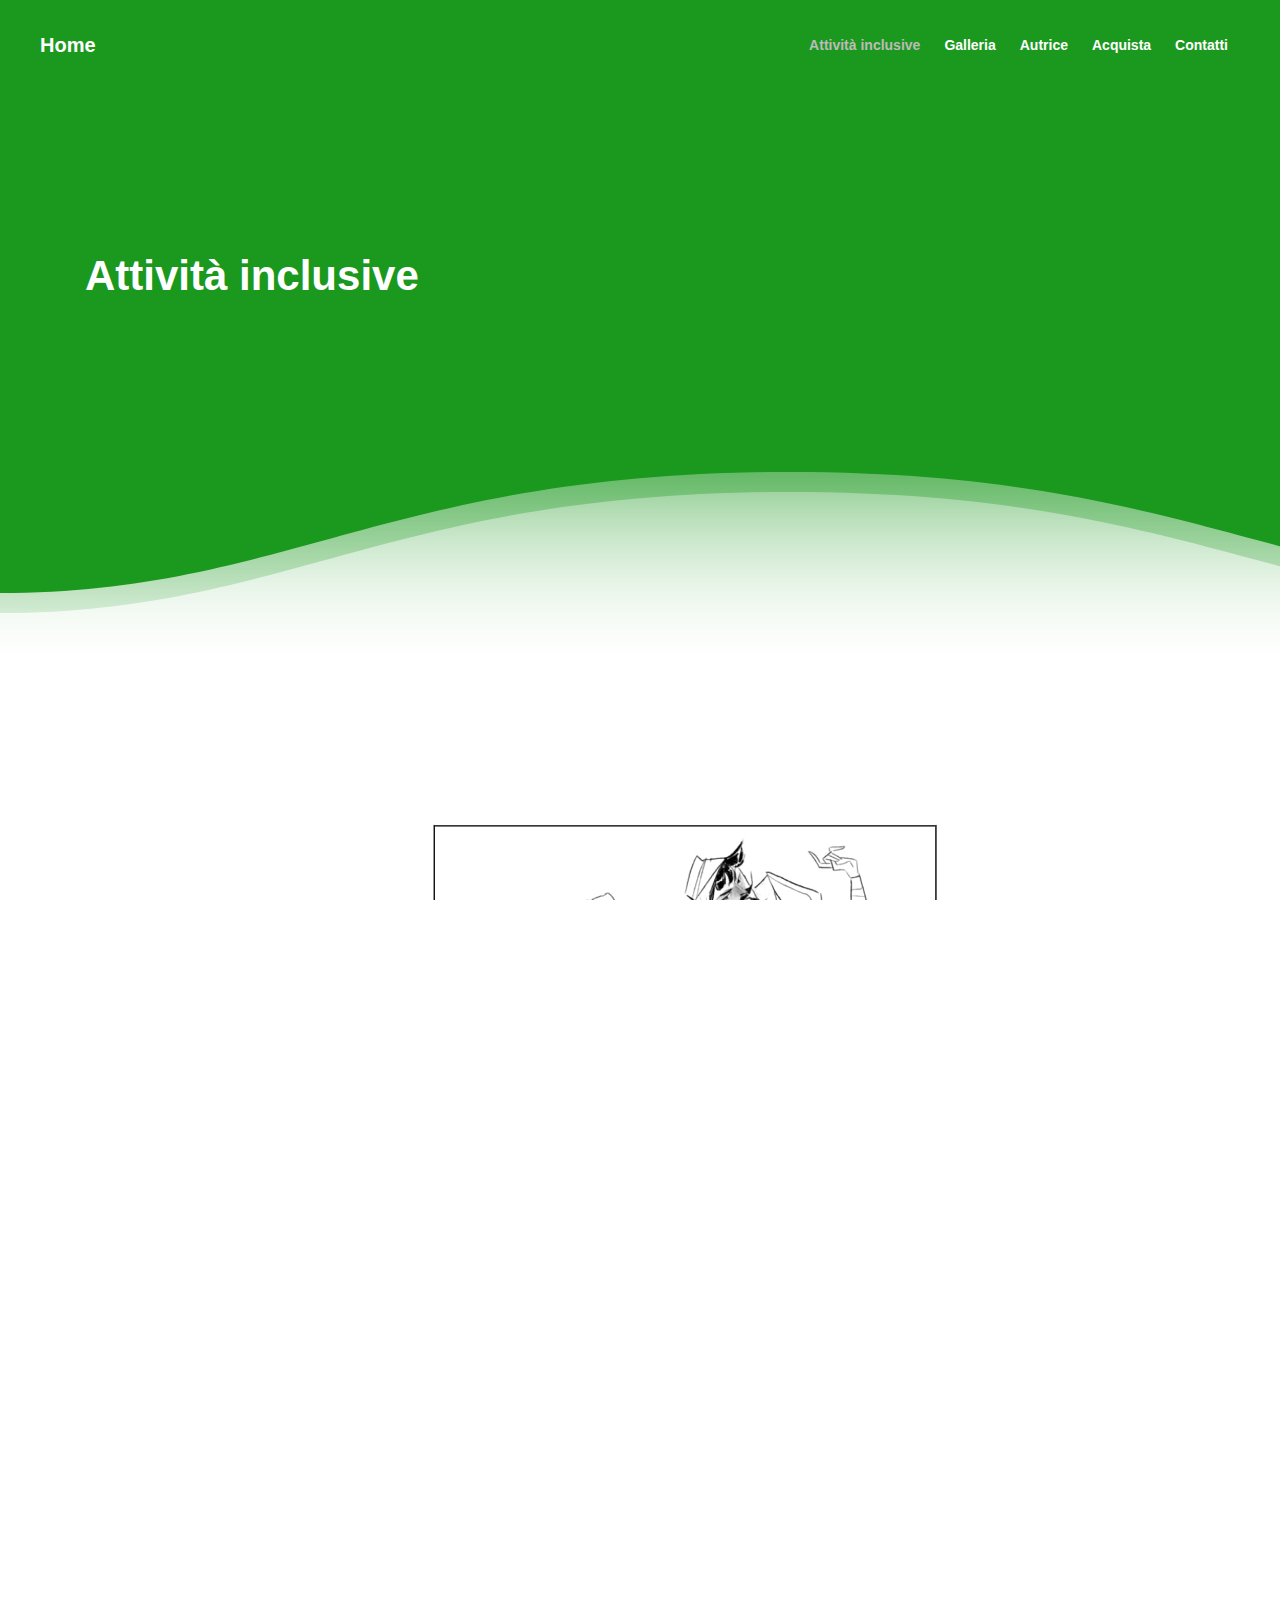
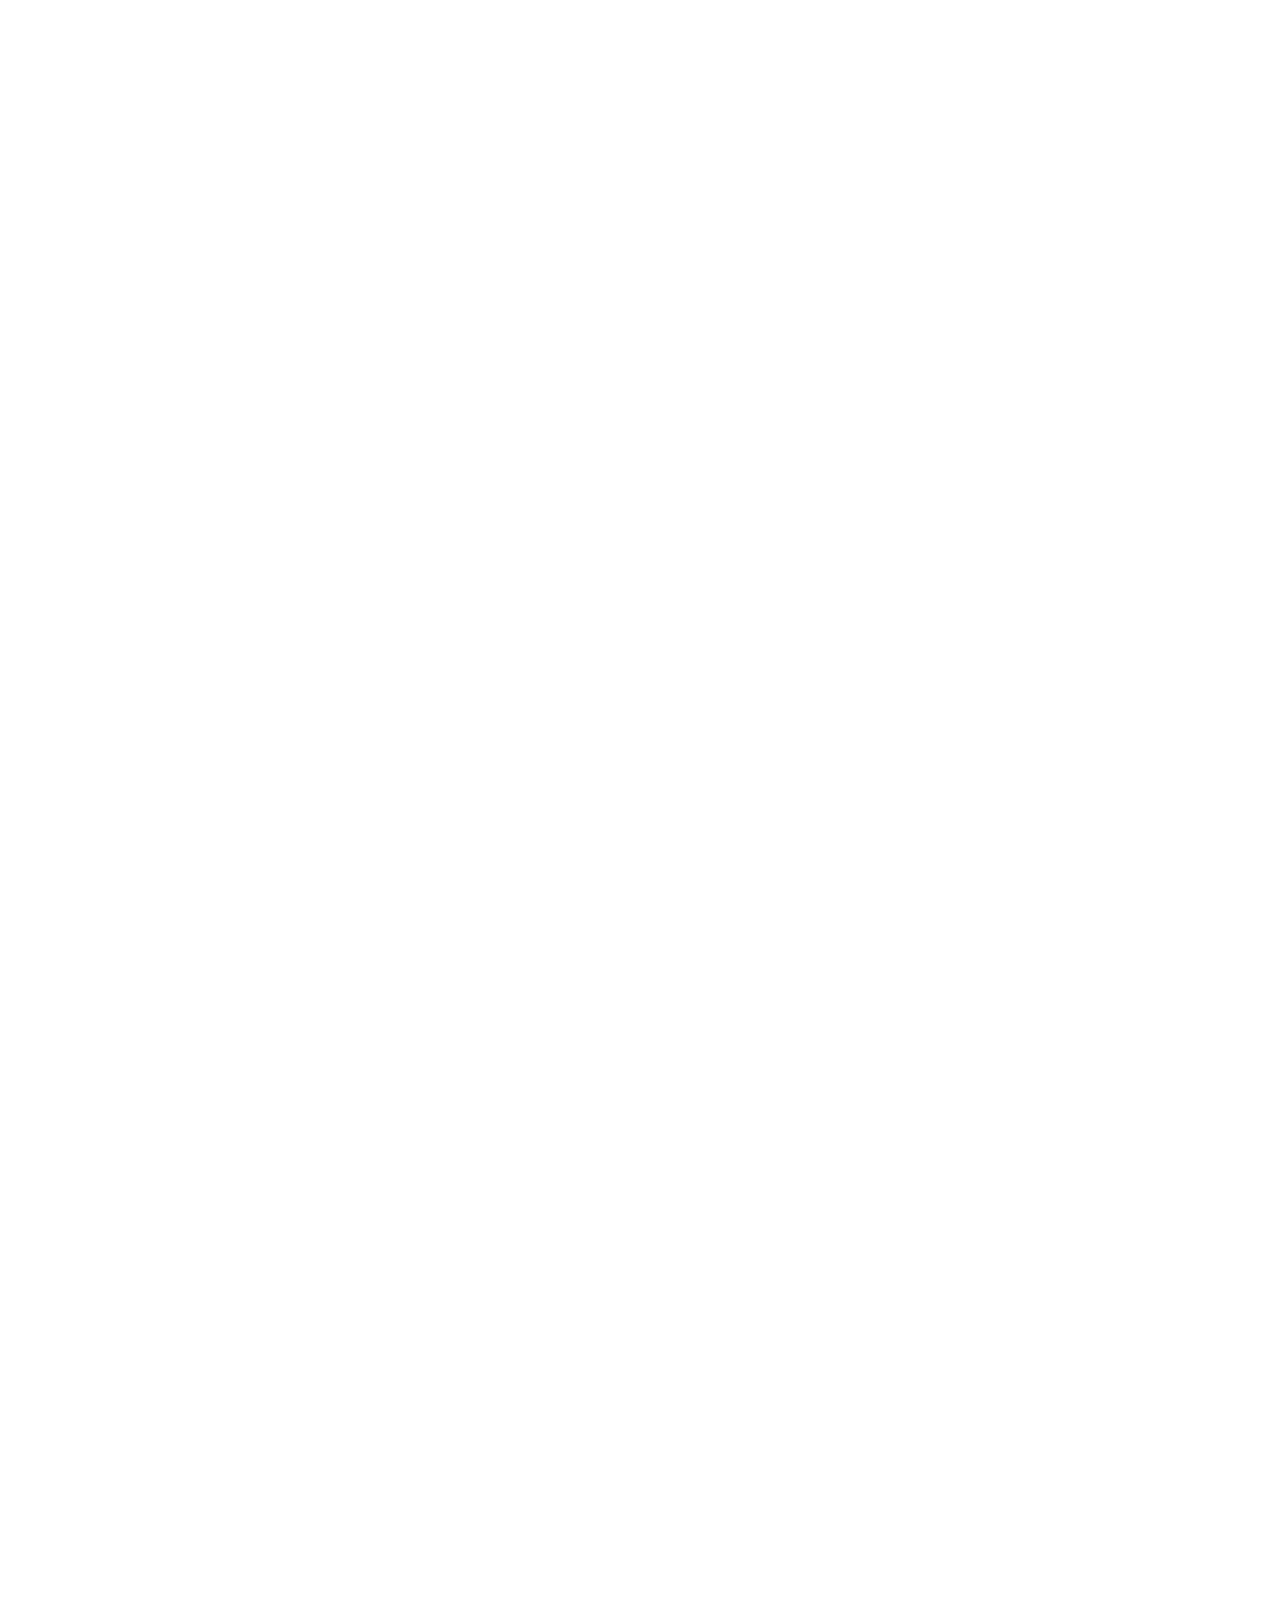
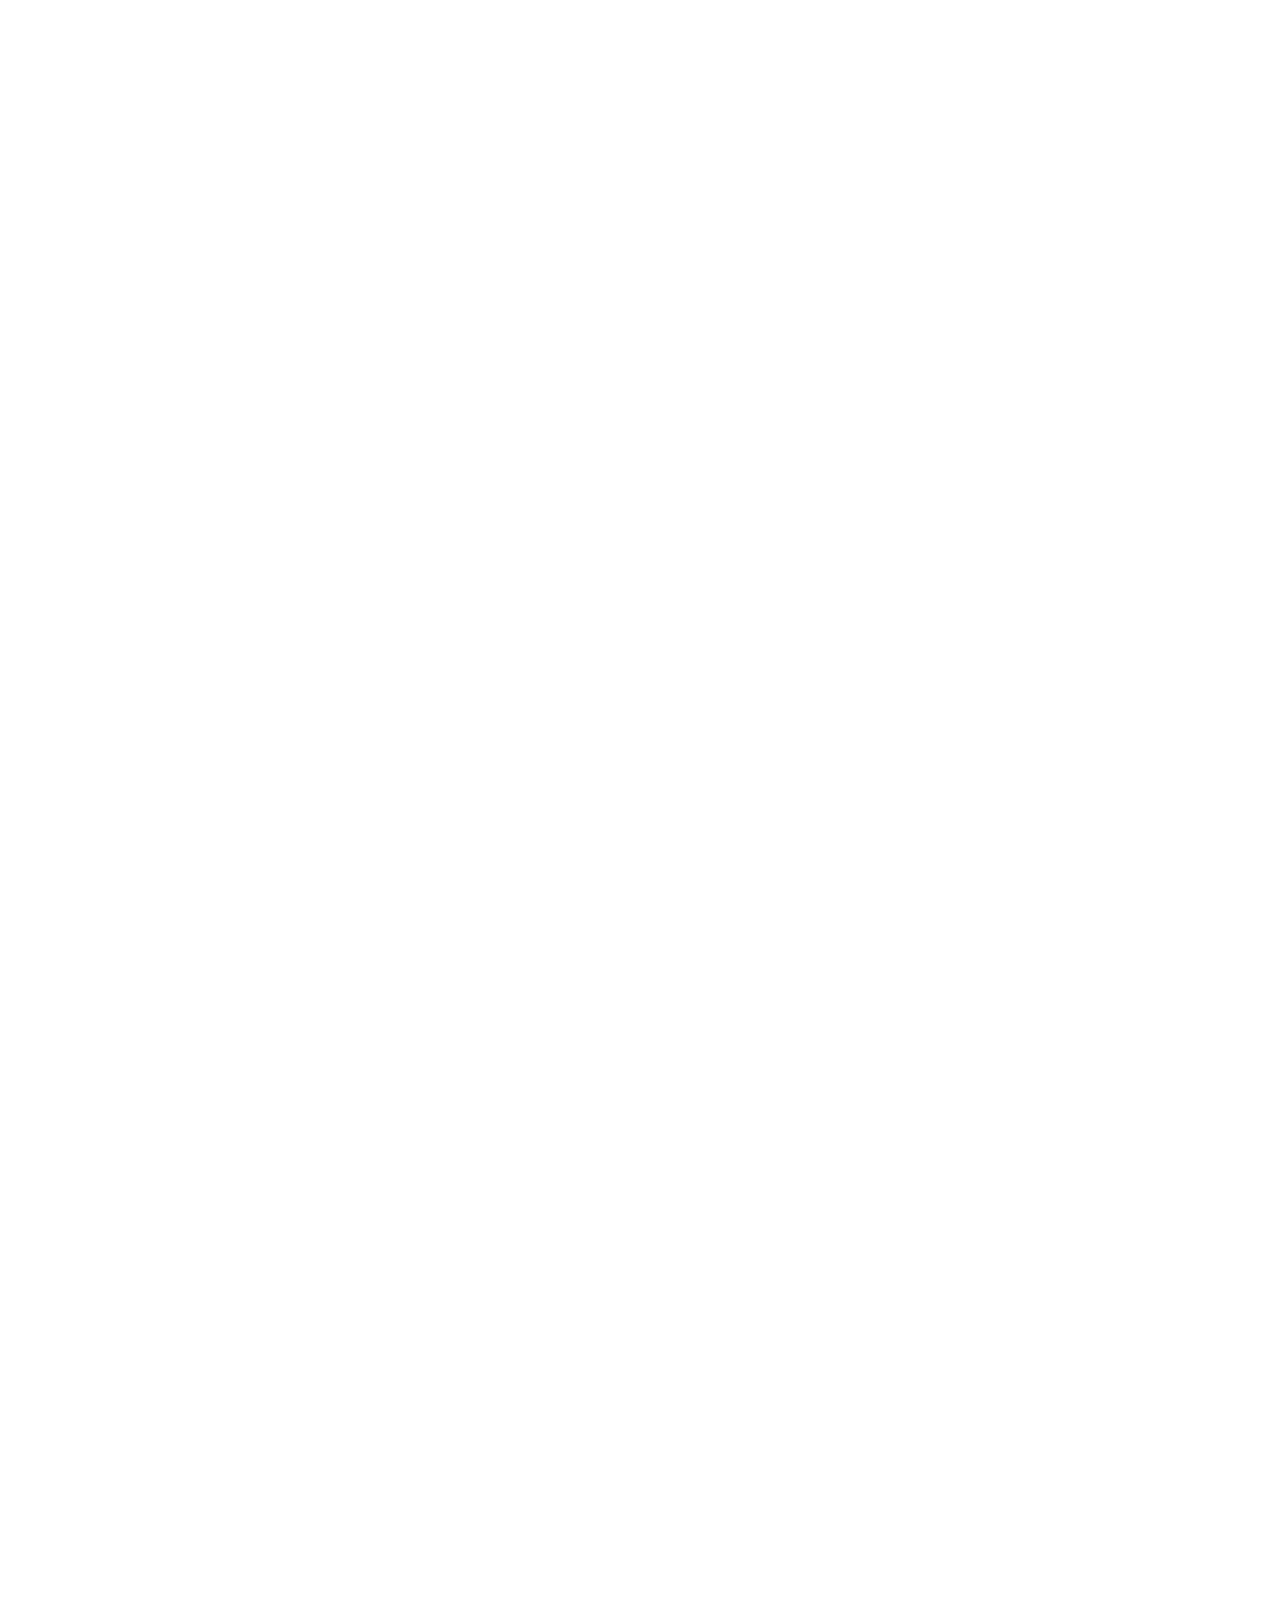
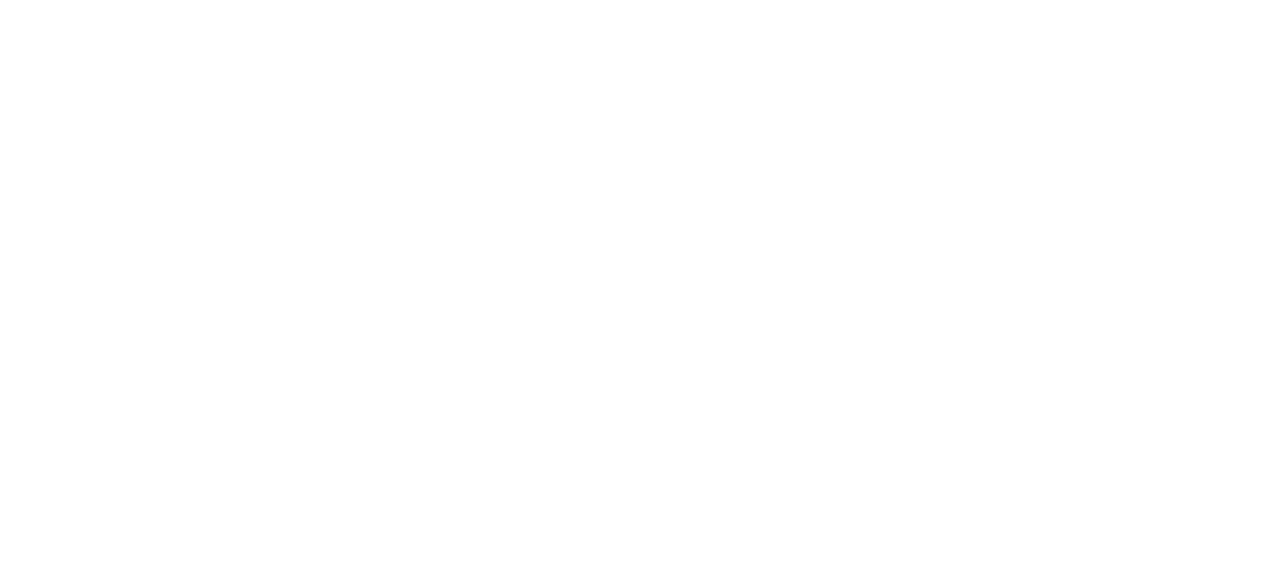
==== attività.html @ a01afced "Add files via upload" ====
<!DOCTYPE html>
<html lang="it-IT">
<head>
    <meta charset="utf-8">
    <meta name="viewport" content="width=device-width, initial-scale=1, shrink-to-fit=no">

    <!-- tag meta Facebook -->
    <meta property="og:url" content="https://fabrizio-cantalupo.github.io/aiminimitermini/index.html/">
    <meta property="og:type" content="website">
    <meta property="og:title" content="Ai minimi termini | Attività inclusive">
    <meta property="og:description" content="">
    <meta property="og:image" content="https://fabrizio-cantalupo.github.io/aiminimitermini/img/anteprima.png">

    <!-- tag meta Twitter -->
    <meta name="twitter:card" content="summary_large_image">
    <meta property="twitter:url" content="https://fabrizio-cantalupo.github.io/aiminimitermini/index.html/">
    <meta name="twitter:title" content="Ai minimi termini | Attività inclusive">
    <meta name="twitter:description" content="">
    <meta name="twitter:image" content="https://fabrizio-cantalupo.github.io/aiminimitermini/img/anteprima.png">

    <!-- tag SEO -->
    <meta name="description" content="Ai minimi termini">
    <meta name="author" content="Valetina Milazzo">

    <!-- titolo -->
    <title>Ai minimi termini | Attività inclusive</title>
    
    <!-- stili -->
    <link rel="stylesheet" href="//brick.freetls.fastly.net/Open+Sans:400,600,700/Clear+Sans:500">
    <link href="https://cdn.jsdelivr.net/npm/bootstrap@5.1.3/dist/css/bootstrap.min.css" rel="stylesheet" integrity="sha384-1BmE4kWBq78iYhFldvKuhfTAU6auU8tT94WrHftjDbrCEXSU1oBoqyl2QvZ6jIW3" crossorigin="anonymous">
    <link href="css/bootstrap.css" rel="stylesheet">
    <!-- <link href="css/fontawesome-all.css" rel="stylesheet"> -->
    <!-- <link href="css/swiper.css" rel="stylesheet"> -->
	<!-- <link href="css/magnific-popup.css" rel="stylesheet"> -->
	<link href="css/styles.css" rel="stylesheet">
	
	<!-- favicon  -->
    <link rel="icon" href="img/favicon.png">

</head>
<body data-spy="scroll" data-target=".fixed-top">
    <!-- inizio navigazione -->
    <nav class="navbar navbar-expand-lg fixed-top navbar-dark" style="background-color: #1b981e">
        <div class="container">

            <!-- link home -->
            <a class="navbar-brand no-line" href="index.html">Home</a> 

            <button class="navbar-toggler p-0 border-0" type="button" data-toggle="offcanvas">
                <span class="navbar-toggler-icon"></span>
            </button>

            <div class="navbar-collapse offcanvas-collapse" id="navbarsExampleDefault" style="background-color: #1b981e;">
                <ul class="navbar-nav ml-auto">
                    <li class="nav-item">
                        <a class="nav-link page-scroll" href="attività.html" style="color: #BEBBBB">Attività inclusive</a>
                    </li>

                    <li class="nav-item">
                        <a class="nav-link page-scroll nav-active" href="galleria.html">Galleria</a>
                    </li>

                    <li class="nav-item">
                        <a class="nav-link page-scroll" href="index.html#autrice">Autrice</a>
                    </li>

                    <li class="nav-item">
                        <a class="nav-link page-scroll" href="https://www.amazon.it/Promessi-Sposi-minimi-termini-attività/dp/B09HNN3JGZ">Acquista</a>
                    </li>

                    <li class="nav-item">
                        <a class="nav-link page-scroll" href="index.html#contatti">Contatti</a>
                    </li>
                </ul>
            </div> <!-- fine riduzione navbar -->
        </div> <!-- fine container -->
    </nav> <!-- fine navbar -->
    <!-- fine navigazione -->


    <!-- inizio header -->
    <div class="header"  style="background-color: #1b981e">
        <div class="ocean">
            <div class="wave" style="background-color: #1b981e;"></div>
            <div class="wave"></div>
        </div>
        <div class="container">
            <div class="row">
                <div class="col-lg-6">
                    <div class="text-container">
                        <h1 class="h1-large">Attività inclusive</h1>
                    </div> <!-- fine container testo -->
                </div> <!-- fine colonna -->
            </div> <!-- fine riga -->
        </div> <!-- fine container -->
    </div>
    <!-- fine header -->

    <section class="container-indice">
        <img src="img/galleria/bravi.jpg" class="w-100 shadow-1-strong rounded" alt="Bravi" loading="lazy">
            
        <img src="img/galleria/lucia.jpg" class="w-100 shadow-1-strong rounded" alt="Lucia" loading="lazy">
    </section>

    <div class="container">
        <p style="text-align: center">Le immagini possono essere colorate, ritagliate e utilizzate per creare un cartellone. <br> Alunni più abili possono preparare dei testi da affiancare alle immagini, in cui descrivono le caratteristiche del personaggio, evidenziando parole-chiave:"pauroso", "impulsivo...", a vantaggio dei loro compagni più fragili.</p>
    </div>

    <!-- inizio attività -->
    <!-- pagina 37 -->
    <div style="display: flex;justify-content: center;margin-top: 5em">
        <h3 style="color: #1b981e">Esercizio a pagina 27</h3>
    </div>

    <section class="center">
        <img src="img/galleria/cartina lombardia.png" class="center" alt="pagina 27">
    </section>


    <div class="container">
        <p style="text-align: center">Lo svolgimento dell'esercizio può essere preceduto da un tour virtuale su Google Maps ai seguenti link:</p>
    </div>
    
    <section class="center">
        <ul>
            <li> <a href="https://www.google.com/maps/dir/Lecco,+23900+LC/Milano,+MI/@45.712809,8.9883766,10z/data=!4m14!4m13!1m5!1m1!1s0x478402d32a793355:0x8f7caba70bc80602!2m2!1d9.3976704!2d45.8565698!1m5!1m1!1s0x4786c1493f1275e7:0x3cffcd13c6740e8d!2m2!1d9.189982!2d45.4642035!3e2!5m1!1e4">da Lecco, 23900 LC a Milano, MI</a> </li>
            <li> <a href="https://www.google.com/maps/dir/Lecco,+23900+LC/Monza,+MB/@45.7201751,9.1812205,11z/data=!3m1!4b1!4m14!4m13!1m5!1m1!1s0x478402d32a793355:0x8f7caba70bc80602!2m2!1d9.3976704!2d45.8565698!1m5!1m1!1s0x4786b9a136505b87:0x11cc7d58ca00449d!2m2!1d9.2744485!2d45.5845001!3e2!5m1!1e4">da Lecco, 23900 LC a Monza, MB</a> </li>
        </ul>
    </section>

    <!-- pagina 42 -->
    <div style="display: flex;justify-content: center;margin-top: 5em">
        <h3 style="color: #1b981e">Esercizio a pagina 42</h3>
    </div>
    <section class="center">
        <img src="img/galleria/parole.png" class="center" alt="pagina 42"> 
    </section>

    <div class="container">
        <p style="text-align: center;">Alla classe può essere chiesto di riutilizzare le parole per scrivere un paragrafo in un contesto diverso.</p>
    </div>

    <!-- pagina 47 -->
    <div style="display: flex;justify-content: center;margin-top: 5em">
        <h3 style="color: #1b981e">Esercizio a pagina 47</h3>
    </div>
    
    <section class="center">
        <img src="img/galleria/sequenze.png" class="center" alt="pagina 47">
    </section>
    
    <h5 class="center">L'esercizio può essere proposto alla classe in diverse fasi:</h5>
    <section class="center">
        <ol>
            <li>Prima della lettura del capitolo, allo scopo di attivare le abilità predittive. <br> Chiedere agli alunni di provare a ricostruire le sequenze prima di conoscere il contenuto.</li>
            <li>Dopo la lettura, gli alunni verificano e discutono tra loro e/o con l'insegnante sull'ordine delle sequenze.</li>
            <li>Agli alunni viene chiesto di scrivere un paragrafo per ciascuna sequenza.</li>
            <li>Dopo la correzione, l'insegnante può anche far leggere ad alta voce la storia raccontata dai compagni all'alunno più fragile.</li>
        </ol>
    </section>

    <!-- pagina 54 -->
    <div style="display: flex;justify-content: center;margin-top: 5em">
        <h3 style="color: #1b981e">Esercizio a pagina 54</h3>
    </div>
    
    <div class="container">
        <p style="text-align: center">Agli alunni può essere assegnato il compito di scrivere una lettera ad uno dei personaggi del romanzo.</p>
    </div>

    <section class="center">
        <img src="img/galleria/lettera.png" alt="pagina 54" class="center"> 
    </section> 

    <!-- fine attività -->

    <!-- inizio copyright -->
    <div class="copyright bg-gray">
        <div class="container">
            <div class="row">
                <div class="col-lg-12">
                    <p class="p-small">Copyright © Valetina Milazzo</p>
                </div>
            </div>

            <div class="row">
                <div class="col-lg-12">
                    <p class="p-small">Sito a cura di: <a href="https://github.com/fabrizio-cantalupo">Fabrizio Cantalupo</a></p>
                </div>
            </div>
        </div>
    </div>
    <!-- fine copyright --> 
        
    <!-- inizio script -->
    <!-- jQuery per i plugin JavaScript di Bootstrap -->
    <!-- <script src="https://cdn.jsdelivr.net/npm/bootstrap@5.1.3/dist/js/bootstrap.bundle.min.js" integrity="sha384-ka7Sk0Gln4gmtz2MlQnikT1wXgYsOg+OMhuP+IlRH9sENBO0LRn5q+8nbTov4+1p" crossorigin="anonymous"></script> -->
    <script src="js/jquery.min.js"></script>

    <!-- Bootstrap -->
    <!-- <script src="js/bootstrap.min.js"></script> -->
    
    <!-- jQuery Easing for smooth scrolling between anchors -->
    <!-- <script src="js/jquery.easing.min.js"></script> -->
    
    <!-- Swiper for image and text sliders -->
    <!-- <script src="js/swiper.min.js"></script> -->

    <!-- script personalizzato -->
    <script src="js/scripts.js"></script>
</body>
</html>
---- css/styles.css ----
/* Description: Master CSS file */

/*****************************************
Table Of Contents:

- General Styles
- Navigation
- Header
- Statement
- Details 1
- Details Lightbox
- Details 2
- Features
- About
- Statistics
- Invitation
- Contact
- Footer
- Copyright
- Back To Top Button 
- Extra Pages
- Media Queries
******************************************/

/*****************************************
Colors:
- Backgrounds, headings text - navy blue #1b1e7b
- Backgrounds - light gray 
- Buttons, icons - blue  #1be11e
- Body text - dark gray #6b747b
******************************************/


/**************************/
/*     General Styles     */
/**************************/
body,
html {
    width: 100%;
	height: 100%;
	max-width: 100%;
	overflow-x: hidden;
}

body, p {
	color: #6b747b; 
	font: 400 1rem/1.625rem "Open Sans", sans-serif;
}

h1 {
	color: #333333;
	font: 600 2.5rem/3.25rem "Clear Sans", sans-serif;
}

h2 {
	color: #1b1e7b;
	font: 600 2.125rem/2.75rem "Clear Sans", sans-serif;
}

h3 {
	color: #1b1e7b;
	font: 600 1.75rem/2.375rem "Clear Sans", sans-serif;
}

h4 {
	color: #1b1e7b;
	font: 600 1.5rem/2.125rem "Clear Sans", sans-serif;
}

h5 {
	color: #333333;
	font: 600 1.25rem/1.75rem "Clear Sans", sans-serif;
}

h6 {
	color: #333333;
	font: 600 1rem/1.5rem "Clear Sans", sans-serif;
}

.p-large {
	font-size: 1.125rem;
	line-height: 1.75rem;
}

.p-small {
	font-size: 0.875rem;
	line-height: 1.5rem;
}

.testimonial-text {
	font-style: italic;
}

.testimonial-author {
	font: 500 1rem/1.5rem "Clear Sans", sans-serif;
}

.li-space-lg li {
	margin-bottom: 0.5rem;
}

a {
	color: #6b747b;
	text-decoration: underline;
}

a:hover {
	color: #6b747b;
	text-decoration: underline;
}

.no-line {
	text-decoration: none;
}

.no-line:hover {
	text-decoration: none;
}

.blue {
	color:  #026cfe;
}

.bg-gray {
	background-color: #F2FDF3;
}

.frame-decoration {
	width: 100%;
	height: 44px;
}

.heading-decoration {
	display: block;
	width: 5.75rem;
	height: 0.75rem;
	margin-right: auto;
	margin-left: auto;
}

.btn-solid-reg {
	display: inline-block;
	padding: 1.375rem 2.25rem 1.375rem 2.25rem;
	border: 1px solid  #1be11e;
	border-radius: 32px;
	background-color:  #1be11e;
	color: #ffffff;
	font-weight: 600;
	font-size: 0.875rem;
	line-height: 0;
	text-decoration: none;
	transition: all 0.2s;
}

.btn-solid-reg:hover {
	border: 1px solid  #1be11e;
	background-color: transparent;
	color:  #1be11e;
	text-decoration: none;
}

.btn-solid-lg {
	display: inline-block;
	padding: 1.5rem 2.5rem 1.5rem 2.5rem;
	border: 1px solid  #1be11e;
	border-radius: 32px;
	background-color:  #1be11e;
	color: #ffffff;
	font-weight: 600;
	font-size: 0.875rem;
	line-height: 0;
	text-decoration: none;
	transition: all 0.2s;
}

.btn-solid-lg:hover {
	border: 1px solid  #1be11e;
	background-color: transparent;
	color:  #1be11e;
	text-decoration: none;
}

.btn-outline-reg {
	display: inline-block;
	padding: 1.375rem 2.25rem 1.375rem 2.25rem;
	border: 1px solid #ed832b;
	border-radius: 32px;
	background-color: transparent;
	color: #ed832b;
	font-weight: 600;
	font-size: 0.875rem;
	line-height: 0;
	text-decoration: none;
	transition: all 0.2s;
}

.btn-outline-reg:hover {
	border: 1px solid #ed832b;
	background-color: #ed832b;
	color: #ffffff;
	text-decoration: none;
}

.btn-outline-lg {
	display: inline-block;
	padding: 1.5rem 2.5rem 1.5rem 2.5rem;
	border: 1px solid #ed832b;
	border-radius: 32px;
	background-color: transparent;
	color: #ed832b;
	font-weight: 600;
	font-size: 0.875rem;
	line-height: 0;
	text-decoration: none;
	transition: all 0.2s;
}

.btn-outline-lg:hover {
	border: 1px solid #ed832b;
	background-color: #ed832b;
	color: #ffffff;
	text-decoration: none;
}

.btn-outline-sm {
	display: inline-block;
	padding: 1rem 1.5rem 1rem 1.5rem;
	border: 1px solid #ed832b;
	border-radius: 32px;
	background-color: transparent;
	color: #ed832b;
	font-weight: 600;
	font-size: 0.875rem;
	line-height: 0;
	text-decoration: none;
	transition: all 0.2s;
}

.btn-outline-sm:hover {
	border: 1px solid #ed832b;
	background-color: #ed832b;
	color: #ffffff;
	text-decoration: none;
}

.form-group {
	position: relative;
	margin-bottom: 1.25rem;
}

.form-group.has-error.has-danger {
	margin-bottom: 0.625rem;
}

.form-group.has-error.has-danger .help-block.with-errors ul {
	margin-top: 0.375rem;
}

.label-control {
	position: absolute;
	top: 0.875rem;
	left: 1.375rem;
	color: #7d838a;
	opacity: 1;
	font-size: 0.875rem;
	line-height: 1.375rem;
	cursor: text;
	transition: all 0.2s ease;
}

.form-control-input:focus + .label-control,
.form-control-input.notEmpty + .label-control,
.form-control-textarea:focus + .label-control,
.form-control-textarea.notEmpty + .label-control {
	top: 0.125rem;
	color: #6b747b;
	opacity: 1;
	font-size: 0.75rem;
	font-weight: 700;
}

.form-control-input,
.form-control-select {
	display: block; /* needed for proper display of the label in Firefox, IE, Edge */
	width: 100%;
	padding-top: 1.125rem;
	padding-bottom: 0.125rem;
	padding-left: 1.3125rem;
	border: 1px solid #cbcbd1;
	border-radius: 4px;
	background-color: #ffffff;
	color: #6b747b;
	font-size: 0.875rem;
	line-height: 1.875rem;
	transition: all 0.2s;
	-webkit-appearance: none; /* removes inner shadow on form inputs on ios safari */
}

.form-control-select {
	padding-top: 0.5rem;
	padding-bottom: 0.5rem;
	height: 3.25rem;
	color: #7d838a;
}

select {
    /* you should keep these first rules in place to maintain cross-browser behavior */
    -webkit-appearance: none;
	-moz-appearance: none;
	-ms-appearance: none;
    -o-appearance: none;
    appearance: none;
    background-image: url('../img/down-arrow.png');
    background-position: 96% 50%;
    background-repeat: no-repeat;
    outline: none;
}

.form-control-textarea {
	display: block; /* used to eliminate a bottom gap difference between Chrome and IE/FF */
	width: 100%;
	height: 14rem; /* used instead of html rows to normalize height between Chrome and IE/FF */
	padding-top: 1.5rem;
	padding-left: 1.3125rem;
	border: 1px solid #cbcbd1;
	border-radius: 4px;
	background-color: #ffffff;
	color: #6b747b;
	font-size: 0.875rem;
	line-height: 1.5rem;
	transition: all 0.2s;
}

.form-control-input:focus,
.form-control-select:focus,
.form-control-textarea:focus {
	border: 1px solid #a1a1a1;
	outline: none; /* Removes blue border on focus */
}

.form-control-input:hover,
.form-control-select:hover,
.form-control-textarea:hover {
	border: 1px solid #a1a1a1;
}

.checkbox {
	font-size: 0.75rem;
	line-height: 1.25rem;
}

input[type='checkbox'] {
	vertical-align: -10%;
	margin-right: 0.5rem;
}

.form-control-submit-button {
	display: inline-block;
	width: 100%;
	height: 3.25rem;
	border: 1px solid  #1be11e;
	border-radius: 2rem;
	background-color:  #1be11e;
	color: #ffffff;
	font-weight: 600;
	font-size: 0.875rem;
	line-height: 0;
	cursor: pointer;
	transition: all 0.2s;
}

.form-control-submit-button:hover {
	border: 1px solid #1be11e;
	background-color: transparent;
}

/* Fade-move Animation For Details Lightbox - Magnific Popup */
/* at start */
.my-mfp-slide-bottom .zoom-anim-dialog {
	opacity: 0;
	transition: all 0.2s ease-out;
	-webkit-transform: translateY(-1.25rem) perspective(37.5rem) rotateX(10deg);
	-ms-transform: translateY(-1.25rem) perspective(37.5rem) rotateX(10deg);
	transform: translateY(-1.25rem) perspective(37.5rem) rotateX(10deg);
}

/* animate in */
.my-mfp-slide-bottom.mfp-ready .zoom-anim-dialog {
	opacity: 1;
	-webkit-transform: translateY(0) perspective(37.5rem) rotateX(0); 
	-ms-transform: translateY(0) perspective(37.5rem) rotateX(0); 
	transform: translateY(0) perspective(37.5rem) rotateX(0); 
}

/* animate out */
.my-mfp-slide-bottom.mfp-removing .zoom-anim-dialog {
	opacity: 0;
	-webkit-transform: translateY(-0.625rem) perspective(37.5rem) rotateX(10deg); 
	-ms-transform: translateY(-0.625rem) perspective(37.5rem) rotateX(10deg); 
	transform: translateY(-0.625rem) perspective(37.5rem) rotateX(10deg); 
}

/* dark overlay, start state */
.my-mfp-slide-bottom.mfp-bg {
	opacity: 0;
	transition: opacity 0.2s ease-out;
}

/* animate in */
.my-mfp-slide-bottom.mfp-ready.mfp-bg {
	opacity: 0.8;
}
/* animate out */
.my-mfp-slide-bottom.mfp-removing.mfp-bg {
	opacity: 0;
}
/* end of fade-move animation for details lightbox - magnific popup */


/**********************/
/*     Navigation     */
/**********************/
.navbar {
	background-color: #1b1e7b;
	font-weight: 600;
	font-size: 0.875rem;
	line-height: 0.875rem;
	box-shadow: 0 1px 6px 0 rgba(0, 0, 0, 0.025);
}

.navbar .navbar-brand {
	padding-top: 0.25rem;
	padding-bottom: 0.25rem;
	transition: all 0.2s ease;
}

.navbar .logo-image img {
    width: 150px;
	height: 24px;
}

.navbar .logo-text {
	color: #ffffff;
	font-weight: 600;
	font-size: 2rem;
	line-height: 1rem;
	text-decoration: none;
}

.offcanvas-collapse {
	position: fixed;
	top: 3rem; /* adjusts the height between the top of the page and the offcanvas menu */
	bottom: 0;
	left: 100%;
	width: 100%;
	padding-right: 1rem;
	padding-left: 1rem;
	overflow-y: auto;
	visibility: hidden;
	background-color: #1b1e7b;
	transition: visibility .3s ease-in-out, -webkit-transform .3s ease-in-out;
	transition: transform .3s ease-in-out, visibility .3s ease-in-out;
	transition: transform .3s ease-in-out, visibility .3s ease-in-out, -webkit-transform .3s ease-in-out;
}

.offcanvas-collapse.open {
	visibility: visible;
	-webkit-transform: translateX(-100%);
	transform: translateX(-100%);
}

.navbar .navbar-nav {
	margin-top: 0.75rem;
	margin-bottom: 0.5rem;
}

.navbar .nav-item .nav-link {
	padding-top: 0.625rem;
	padding-bottom: 0.625rem;
	color: #fff;
	text-decoration: none;
	transition: all 0.2s ease;
}

.navbar .nav-item.dropdown.show .nav-link,
.navbar .nav-item .nav-link:hover,
.navbar .nav-item .nav-link.active .navbar-brand:hover {
	color: #BEBBBB;
}

.navbar .social-icons {
	display: block;
}

.navbar .fa-stack {
	width: 2em;
	margin-top: 0.25rem;
	margin-right: 0.25rem;
	font-size: 0.75rem;
}

.navbar .fa-stack-2x {
	color:  #1be11e;
	transition: all 0.2s ease;
}

.navbar .fa-stack-1x {
	color: #ffffff;
	transition: all 0.2s ease;
}

.navbar .fa-stack:hover .fa-stack-2x {
	color: #ffffff;
}

.navbar .fa-stack:hover .fa-stack-1x {
	color:  #1be11e;
}

.navbar .navbar-toggler {
	padding: 0;
	border: none;
	font-size: 1.25rem;
}


/*****************/
/*    Header     */
/*****************/
.header {
	position: relative;
	overflow: hidden;
	padding-top: 6rem;
	padding-bottom: 17rem;
	background: #1b1e7b;
}

.header .text-container {
	margin-bottom: 4rem;
	text-align: center;
}

.header .h1-large {
	margin-bottom: 1.375rem;
	color: #ffffff;
}

.header .p-large {
	margin-bottom: 2rem;
	color: #ffffff;
}

.header .ocean { 
	height: 2%;
	width: 100%;
	position: absolute;
	bottom: 0;
	left: 0;
	background: #ffffff;
}

.header .wave {
	background: url('../img/onda.svg') repeat-x; 
	position: absolute;
	top: -190px;
	width: 6400px;
	height: 198px;
	animation: wave 7s cubic-bezier( 0.36, 0.45, 0.63, 0.53) infinite;
	transform: translate3d(0, 0, 0);
}

.header .wave:nth-of-type(2) {
	top: -170px;
	animation: wave 7s cubic-bezier( 0.36, 0.45, 0.63, 0.53) -.125s infinite, swell 7s ease -1.25s infinite;
	opacity: 1;
}
  
/* Wave Animation */
@keyframes wave {
	0% {
		margin-left: 0;
	}
	100% {
		margin-left: -1600px;
	}
}

@keyframes swell {
	0%, 100% {
		transform: translate3d(0,-25px,0);
	}
	50% {
		transform: translate3d(0,5px,0);
	}
}
/* end of wave animation */


/*********************/
/*     Statement     */
/*********************/
.basic-1 {
	padding-bottom: 3.75rem;
}

.basic-1 .text-container {
	text-align: center;
}

.basic-1 .p-large {
	margin-bottom: 2.25rem;
}

.basic-1 img {
	width: 150px;
	margin-bottom: 0.75rem;
	border-radius: 50%;
}


/*********************/
/*     Details 1     */
/*********************/
.basic-2 {
	padding-top: 3.75rem;
	padding-bottom: 4.5rem;
}

.basic-2 .image-container {
	margin-bottom: 3.75rem;
}

.basic-2 h2 {
	margin-bottom: 1.25rem;
}

.basic-2 .list-unstyled {
	margin-bottom: 1.625rem;
}

.basic-2 .list-unstyled .fas {
	font-size: 0.375rem;
	line-height: 1.625rem;
}

.basic-2 .list-unstyled .media-body {
	margin-left: 0.5rem;
}


/****************************/
/*     Details Lightbox     */
/****************************/
.lightbox-basic {
	position: relative;
	max-width: 1150px;
	margin: 2.5rem auto;
	padding: 3rem 1rem;
	background-color: #ffffff;
	text-align: left;
}

.lightbox-basic .image-container {
	margin-bottom: 3rem;
	text-align: center;
}

.lightbox-basic .image-container img {
	border-radius: 8px;
}

.lightbox-basic h3 {
	margin-bottom: 0.5rem;
}

.lightbox-basic hr {
	width: 44px;
	margin-top: 0.125rem;
	margin-bottom: 1rem;
	margin-left: 0;
	border-top: 0.125rem solid  #1be11e;
}

.lightbox-basic h4 {
	margin-top: 1.75rem;
	margin-bottom: 0.625rem;
}

.lightbox-basic .list-unstyled {
	margin-bottom: 1.5rem;
}

.lightbox-basic .list-unstyled .fas {
	color:  #1be11e;
	font-size: 0.875rem;
	line-height: 1.75rem;
}

.lightbox-basic .list-unstyled .media-body {
	margin-left: 0.625rem;
}

.lightbox-basic .list-unstyled {
	margin-bottom: 1.5rem;
}

/* Action Button */
.lightbox-basic .btn-solid-reg.mfp-close {
	position: relative;
	width: auto;
	height: auto;
	color: #ffffff;
	opacity: 1;
	font-family: "Open Sans";
}

.lightbox-basic .btn-solid-reg.mfp-close:hover {
	color:  #1be11e;
}
/* end of action Button */

/* Back Button */
.lightbox-basic .btn-outline-reg.mfp-close.as-button {
	position: relative;
	display: inline-block;
	width: auto;
	height: auto;
	margin-left: 0.375rem;
	padding: 1.375rem 2.25rem 1.375rem 2.25rem;
	border: 1px solid #6b747b;
	background-color: transparent;
	color: #6b747b;
	opacity: 1;
	font-family: "Open Sans";
}

.lightbox-basic .btn-outline-reg.mfp-close.as-button:hover {
	background-color: #6b747b;
	color: #ffffff;
}
/* end of back button */

/* Close X Button */
.lightbox-basic button.mfp-close.x-button {
	position: absolute;
	top: -0.125rem;
	right: -0.125rem;
	width: 44px;
	height: 44px;
	color: #555555;
}
/* end of close x button */


/*********************/
/*     Details 2     */
/*********************/
.basic-3 {
	padding-top: 4.5rem;
	padding-bottom: 4.5rem;
}

.basic-3 h2 {
	margin-bottom: 1.25rem;
}

.basic-3 .text-container {
	margin-bottom: 4rem;
}

.basic-3 .list-unstyled {
	margin-bottom: 1.625rem;
}

.basic-3 .list-unstyled .fas {
	font-size: 0.375rem;
	line-height: 1.625rem;
}

.basic-3 .list-unstyled .media-body {
	margin-left: 0.5rem;
}


/********************/
/*     Features     */
/********************/
.basic-4 {
	padding-top: 4.5rem;
	padding-bottom: 2.5rem;
}

.basic-4 .fas {
	margin-bottom: 1.5rem;
	color:  #1be11e;
	font-size: 3.25rem;
}

.basic-4 .text-box {
	margin-bottom: 3rem;
	padding: 2.5rem 1rem 1.125rem 1rem;
	border-radius: 10px;
}


/*****************/
/*     About     */
/*****************/
.basic-5 {
	padding-top: 3rem;
	padding-bottom: 3rem;
}

.basic-5 .text-container {
	margin-bottom: 3rem;
}

.basic-5 h2 {
	margin-bottom: 1.25rem;
}

.basic-5 .image-container {
	margin-bottom: 3rem;
}


/**********************/
/*     Statistics     */
/**********************/
.counter {
	padding-top: 2rem;
	padding-bottom: 3.5rem;
	text-align: center;
}

.counter #counter {
	margin-bottom: 0.75rem;
}

.counter #counter .cell {
	display: inline-block;
	width: 124px;
	margin-right: 1.5rem;
	margin-bottom: 3.5rem;
	margin-left: 1.5rem;
	vertical-align: top;
}

.counter #counter .counter-value {
	color: #1b1e7b;
	font-weight: 700;
	font-size: 3.25rem;
	line-height: 3.75rem;
	vertical-align: middle;
}

.counter #counter .counter-info {
	margin-bottom: 0;
	font-size: 0.875rem;
	vertical-align: middle;
}


/**********************/
/*     Invitation     */
/**********************/
.basic-6 {
	text-align: center;
}

.basic-6 .text-container {
	padding: 4rem 1.25rem 4.5rem 1.25rem;
	border-radius: 10px;
}

.basic-6 h4 {
	margin-bottom: 1.625rem;
}


/*******************/
/*     Contact     */
/*******************/
.form-1 {
	overflow-x: hidden;
	padding-top: 7.75rem;
	padding-bottom: 7.25rem;
}

.form-1 .h2-heading,
.form-1 .p-heading {
	text-align: center;
}

.form-1 .h2-heading {
	margin-bottom: 0.75rem;
}

.form-1 .p-heading {
	margin-bottom: 3.5rem;
}

.form-1 .form-container {
	position: relative;
}

.form-1 .decoration {
	position: absolute;
	width: 400px;
	bottom: -60px;
	right: -200px;
}


/******************/
/*     Footer     */
/******************/
.footer {
	padding-top: 5.25rem;
	padding-bottom: 1rem;
	text-align: center;
}

.footer a {
	text-decoration: none;
}

.footer .fa-stack {
	width: 2em;
	margin-bottom: 1.25rem;
	margin-right: 0.375rem;
	font-size: 1.5rem;
}

.footer .fa-stack .fa-stack-1x {
    color: #1b1e7b;
	transition: all 0.2s ease;
}

.footer .fa-stack .fa-stack-2x {
	color: #ffffff;
	transition: all 0.2s ease;
}

.footer .fa-stack:hover .fa-stack-1x {
	color: #ffffff;
}

.footer .fa-stack:hover .fa-stack-2x {
    color: #1b1e7b;
}


/*********************/
/*     Copyright     */
/*********************/
.copyright {
	padding-top: 1rem;
	padding-bottom: 1rem;
	text-align: center;
}

.copyright .p-small {
	color: #92989c;
	text-align: center;
}

.copyright a {
	color: #92989c;
}


/******************************/
/*     Back To Top Button     */
/******************************/
a.back-to-top {
	position: fixed;
	z-index: 999;
	right: 12px;
	bottom: 12px;
	display: none;
	width: 42px;
	height: 42px;
	border-radius: 30px;
	background: #1b1e7b url("../img/up-arrow.png") no-repeat center 47%;
	background-size: 18px 18px;
	text-indent: -9999px;
}

a:hover.back-to-top {
	background-color:  #1be11e; 
}


/*************************/
/*     Media Queries     */
/*************************/	
/* Min-width 768px */
@media (min-width: 768px) {

	/* General Styles */
	.frame-decoration {
		height: 64px;
	}
	/* end of general Styles */


	/* Header */
	.header {
		padding-top: 8rem;
	}
	/* end of header */


	/* Features */
	.basic-4 .text-box {
		padding-right: 2rem;
		padding-left: 2rem;
	}
	/* end of features */


	/* Invitation */
	.basic-6 h4 {
		width: 35rem;
		margin-right: auto;
		margin-left: auto;
	}
	/* end of invitation */
}
/* end of min-width 768px */


/* Min-width 992px */
@media (min-width: 992px) {
	
	/* General Styles */
	.h1-large {
		font-size: 2.625rem;
		line-height: 3.25rem;
	}

	.h2-heading {
		width: 35.25rem;
		margin-right: auto;
		margin-left: auto;
	}

	.p-heading {
		width: 42.5rem;
		margin-right: auto;
		margin-left: auto;
	}

	.frame-decoration {
		height: 96px;
	}
	/* end of general styles */


	/* Navigation */
	.navbar {
		padding-top: 1.75rem;
		background-color: transparent;
		box-shadow: none;
		transition: all 0.2s;
	}

	.navbar.top-nav-collapse {
		padding-top: 0.625rem;
		padding-bottom: 0.625rem;
		background-color: #1b1e7b;
		box-shadow: 0 3px 6px 0 rgba(0, 0, 0, 0.025);
	}

	.offcanvas-collapse {
		position: static;
		top: auto;
		bottom: auto;
		left: auto;
		width: auto;
		padding-right: 0;
		padding-left: 0;
		background-color: transparent;
		overflow-y: visible;
		visibility: visible;
	}

	.offcanvas-collapse.open {
		-webkit-transform: none;
		transform: none;
	}

	.navbar .navbar-nav {
		margin-top: 0;
		margin-bottom: 0;
	}
	
	.navbar .nav-item .nav-link {
		padding-right: 0.75rem;
		padding-left: 0.75rem;
	}

	.navbar .social-icons {
		margin-left: 0.5rem;
	}
	
	.navbar .fa-stack {
		margin-top: 0;
		margin-right: 0;
		margin-left: 0.25rem;
	}

	/* end of navigation */
	

	/* Header */
	.header {
		padding-top: 10rem;
		padding-bottom: 19rem;
	}

	.header .text-container {
		margin-bottom: 0;
		text-align: left;
	}
	/* end of header */


	/* Statement */
	.basic-1 .text-container {
		width: 760px;
		margin-right: auto;
		margin-left: auto;
	}
	/* end of statement */


	/* Details 1 */
	.basic-2 .image-container {
		margin-bottom: 0;
	}
	/* end of details 1 */


	/* Details Lightbox */
	.lightbox-basic {
		padding: 3rem 3rem;
	}

	.lightbox-basic .image-container {
		margin-bottom: 0;
		text-align: left;
	}
	/* end of details lightbox */


	/* Details 2 */
	.basic-3 .text-container {
		margin-bottom: 0;
	}
	/* end of details 2 */


	/* About */
	.basic-5 .text-container {
		margin-bottom: 0;
	}
	
	.basic-5 .image-container {
		margin-bottom: 0;
	}
	/* end of about */


	/* Statistics */
	.counter {
		padding-top: 5rem;
	}
	/* end of statistics */


	/* Invitation */
	.basic-6 .text-container {
		padding-top: 6rem;
		padding-bottom: 6rem;
	}

	.basic-6 h4 {
		width: 600px;
	}
	/* end of invitation */
}
/* end of min-width 992px */


/* Min-width 1200px */
@media (min-width: 1200px) {

	/* General Styles */
	.frame-decoration {
		height: 128px;
	}
	/* end of general styles */


	/* Navigation */
	.navbar .container {
		max-width: 100%;
		padding-right: 1.5rem;
		padding-left: 1.5rem;
	}
	/* end of navigation */


	/* Header */
	.header {
		padding-top: 12rem;
		padding-bottom: 22rem;
	}

	.header .text-container {
		margin-top: 3.625rem;
		margin-right: 2.5rem;
	}

	.header .image-container {
		margin-left: 2.5rem;
	}
	/* end of header */

	/* Details 1 */
	.basic-2 .image-container {
		margin-right: 5rem;
	}

	.basic-2 .text-container {
		margin-top: 2.75rem;
	}
	/* end of details 1 */


	/* Details Lightbox */
	.lightbox-basic .image-container {
		margin-right: 1.5rem;
	}
	/* end of details lightbox */


	/* Details 2 */
	.basic-3 .text-container {
		margin-top: 2.75rem;
	}

	.basic-3 .image-container {
		margin-left: 5rem;
	}
	/* end of details 2 */


	/* About */
	.basic-5 .text-container {
		margin-top: 3.5rem;
	}

	.basic-5 .image-container {
		margin-right: 3.5rem;
		margin-left: 2.5rem;
	}
	/* end of about */


	/* Statistics */
	.counter #counter .cell {
		margin-right: 2.375rem;
		margin-left: 2.375rem;
	}
	/* end of statistics */


	/* Contact */
	form {
		width: 860px;
		margin-right: auto;
		margin-left: auto;
	}

	.form-1 .decoration {
		width: 560px;
		bottom: -80px;
		right: -200px;
	}
	/* end of contact */
}
/* end of min-width 1200px */

.star {
	width: 1em;
}

.container-indice {
	display: block;
	margin-left: auto;
	margin-right: auto;
}

@media (min-width: 1501px) {
	.container-indice {
		display: flex;
		width: 40%;
	}	
}

@media (max-width: 1500px) {
	.container-indice {
		width: 60%;
	}
}

@media (max-width: 970px) {
	.container-indice {
		width: 80%;
	}
}

@media (max-width: 550px) {
	.container-indice {
		width: 100%;
	}
}

.center {
	display: flex;
	justify-content: center;
	align-items: center;
}

.center-img {
	display: block;
	margin-left: auto;
	margin-right: auto;
	width: 40%;
  }
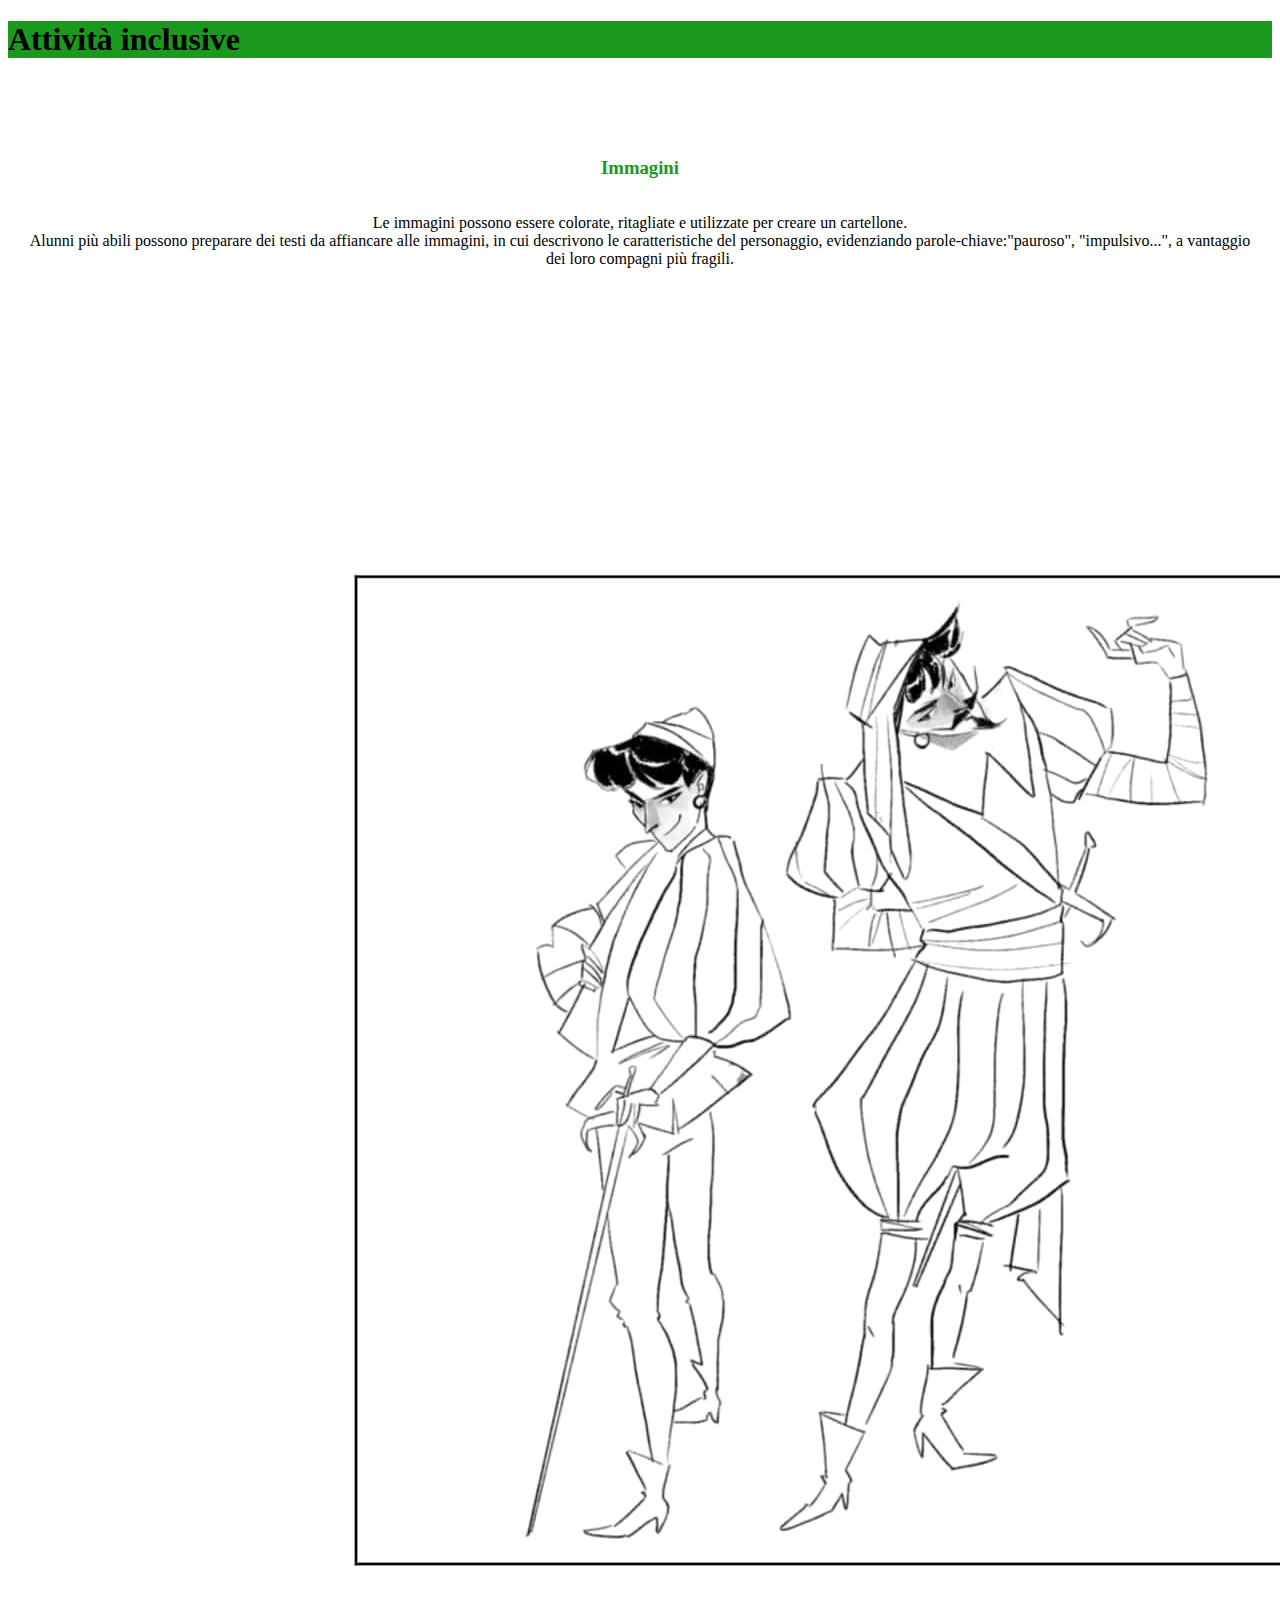
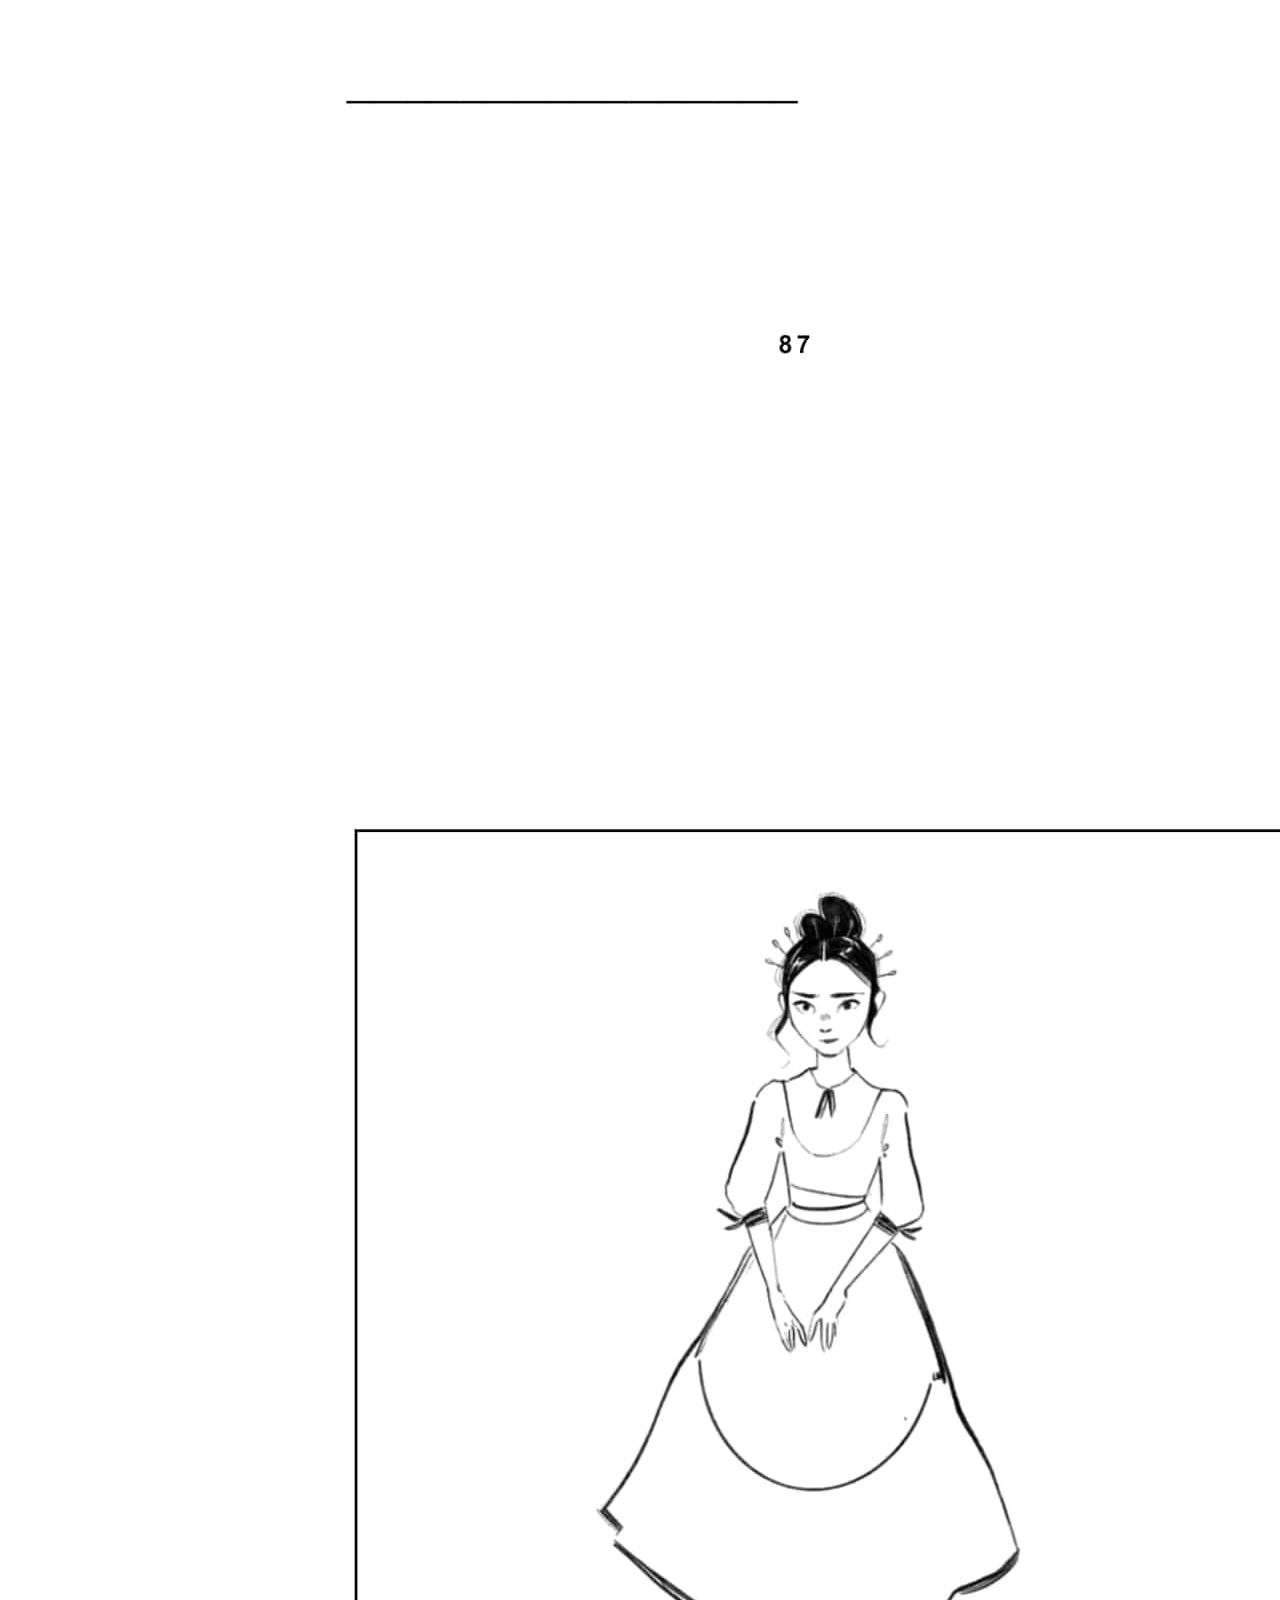
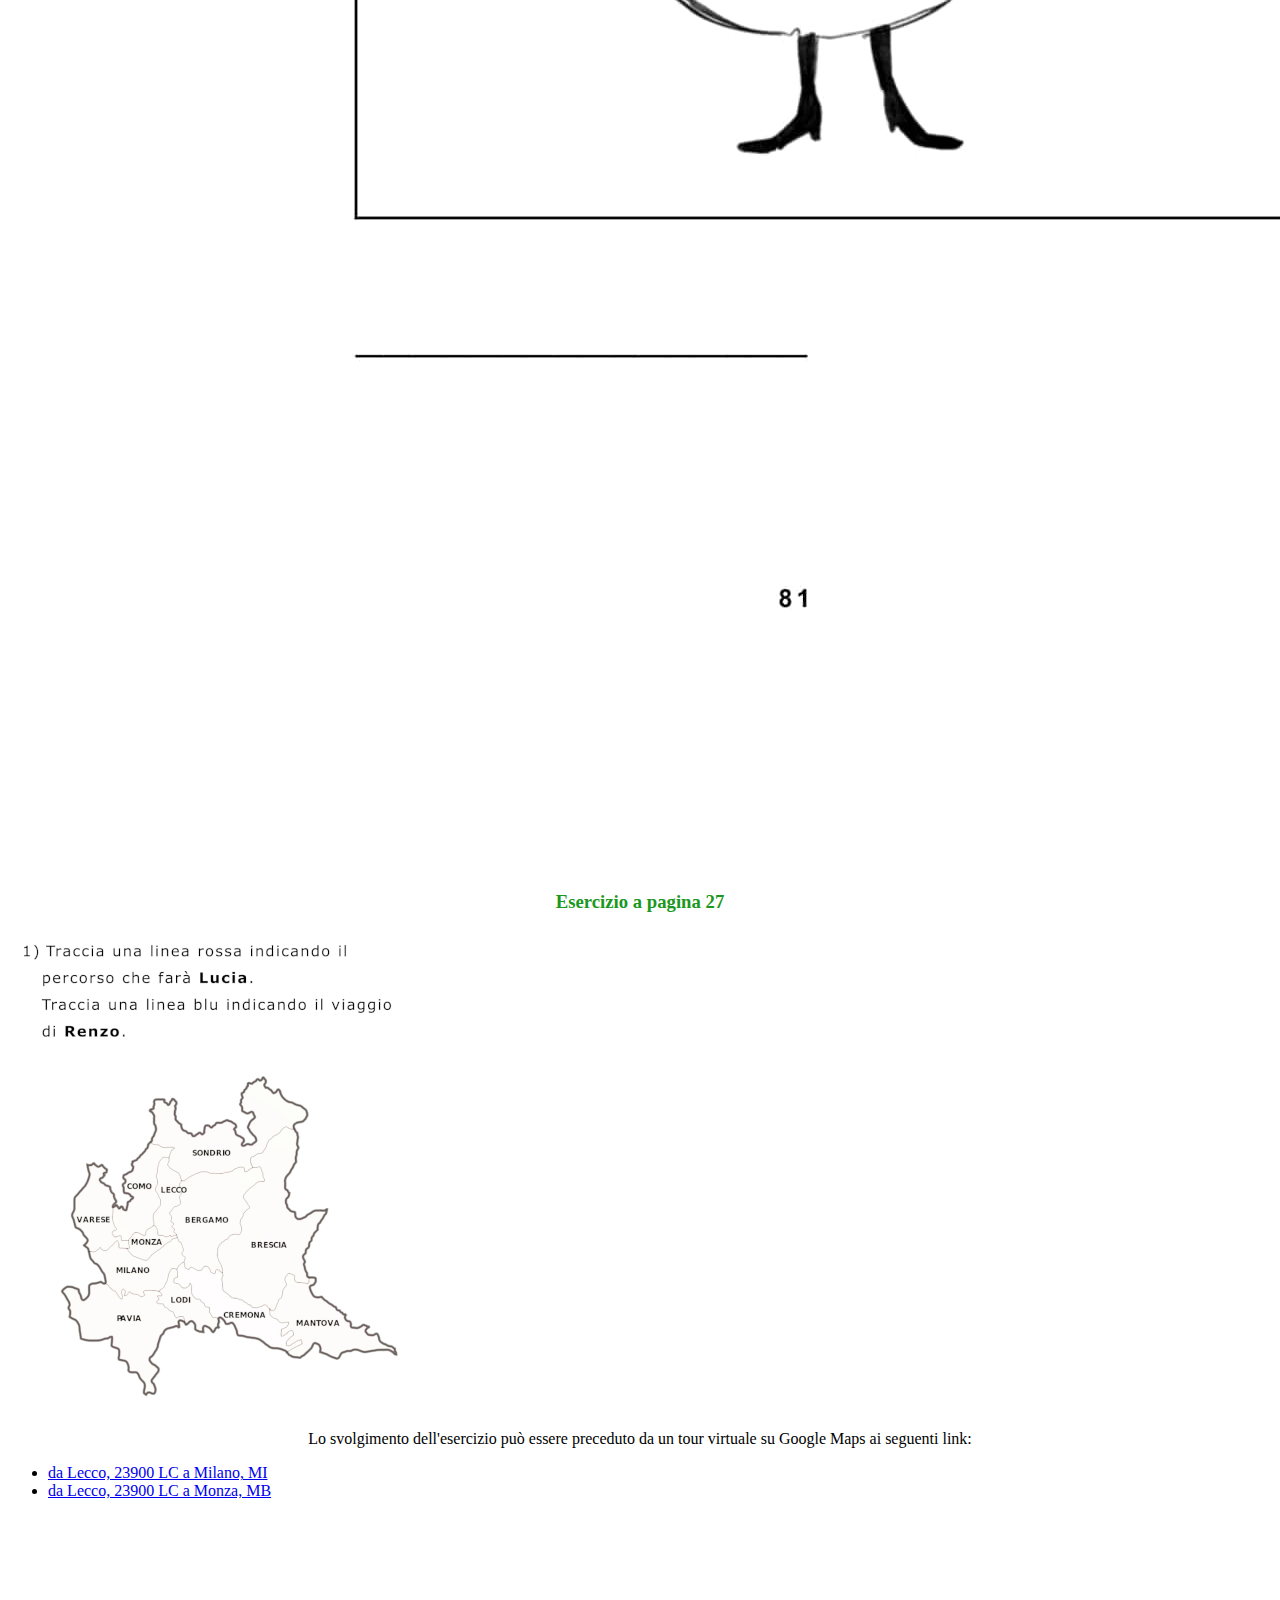
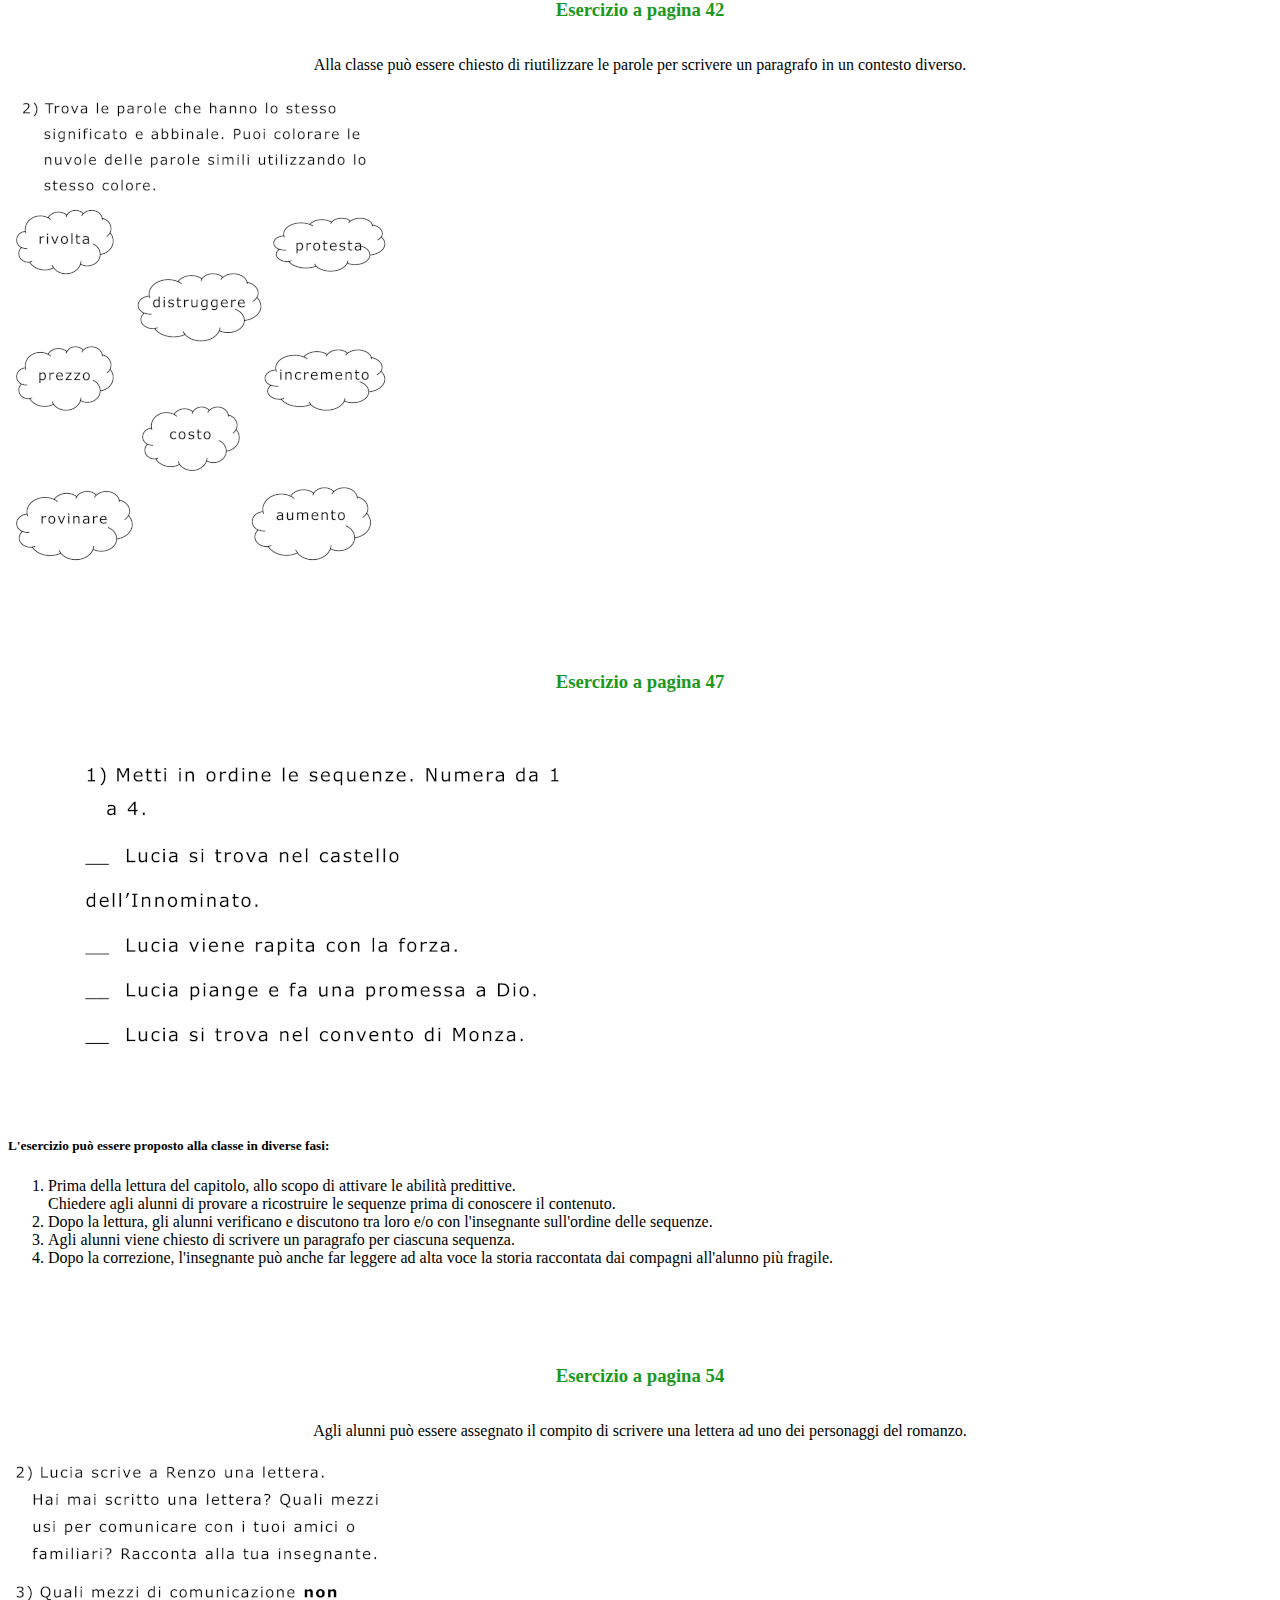
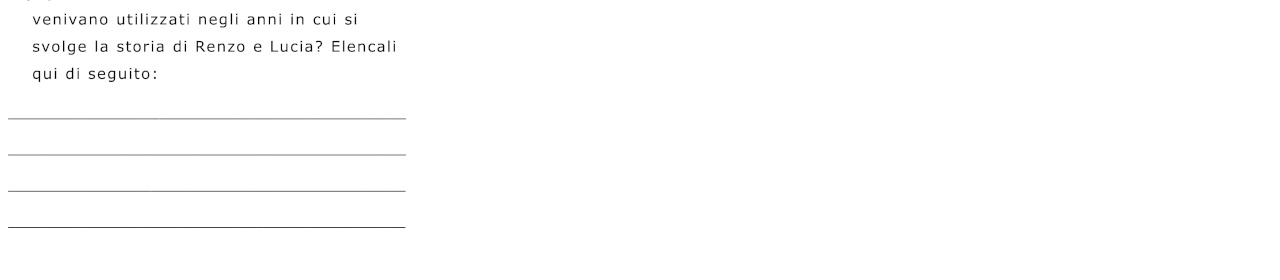
==== commit 24482086: "Update attività.html" ====
--- a/attività.html
+++ b/attività.html
@@ -25,58 +25,27 @@
     <!-- titolo -->
     <title>Ai minimi termini | Attività inclusive</title>
     
+    <!-- inizio stili -->
+    <ol id="StyleContent"></ol>
+
+    <script>
+    $("#StyleContent").load("/aiminimitermini/layout/LAYOUT_stili.html");
+    </script>
     <!-- stili -->
-    <link rel="stylesheet" href="//brick.freetls.fastly.net/Open+Sans:400,600,700/Clear+Sans:500">
-    <link href="https://cdn.jsdelivr.net/npm/bootstrap@5.1.3/dist/css/bootstrap.min.css" rel="stylesheet" integrity="sha384-1BmE4kWBq78iYhFldvKuhfTAU6auU8tT94WrHftjDbrCEXSU1oBoqyl2QvZ6jIW3" crossorigin="anonymous">
-    <link href="css/bootstrap.css" rel="stylesheet">
-    <!-- <link href="css/fontawesome-all.css" rel="stylesheet"> -->
-    <!-- <link href="css/swiper.css" rel="stylesheet"> -->
-	<!-- <link href="css/magnific-popup.css" rel="stylesheet"> -->
-	<link href="css/styles.css" rel="stylesheet">
 	
-	<!-- favicon  -->
-    <link rel="icon" href="img/favicon.png">
+    <!-- script layout -->
+    <script src="js/prova.js"></script>
 
 </head>
 <body data-spy="scroll" data-target=".fixed-top">
+
     <!-- inizio navigazione -->
-    <nav class="navbar navbar-expand-lg fixed-top navbar-dark" style="background-color: #1b981e">
-        <div class="container">
-
-            <!-- link home -->
-            <a class="navbar-brand no-line" href="index.html">Home</a> 
-
-            <button class="navbar-toggler p-0 border-0" type="button" data-toggle="offcanvas">
-                <span class="navbar-toggler-icon"></span>
-            </button>
-
-            <div class="navbar-collapse offcanvas-collapse" id="navbarsExampleDefault" style="background-color: #1b981e;">
-                <ul class="navbar-nav ml-auto">
-                    <li class="nav-item">
-                        <a class="nav-link page-scroll" href="attività.html" style="color: #BEBBBB">Attività inclusive</a>
-                    </li>
-
-                    <li class="nav-item">
-                        <a class="nav-link page-scroll nav-active" href="galleria.html">Galleria</a>
-                    </li>
-
-                    <li class="nav-item">
-                        <a class="nav-link page-scroll" href="index.html#autrice">Autrice</a>
-                    </li>
-
-                    <li class="nav-item">
-                        <a class="nav-link page-scroll" href="https://www.amazon.it/Promessi-Sposi-minimi-termini-attività/dp/B09HNN3JGZ">Acquista</a>
-                    </li>
-
-                    <li class="nav-item">
-                        <a class="nav-link page-scroll" href="index.html#contatti">Contatti</a>
-                    </li>
-                </ul>
-            </div> <!-- fine riduzione navbar -->
-        </div> <!-- fine container -->
-    </nav> <!-- fine navbar -->
+    <ol id="NavContent"></ol>
+ 
+	<script>
+	$("#NavContent").load("/aiminimitermini/layout/LAYOUT_navigazione.html");
+	</script>
     <!-- fine navigazione -->
-
 
     <!-- inizio header -->
     <div class="header"  style="background-color: #1b981e">
@@ -96,15 +65,20 @@
     </div>
     <!-- fine header -->
 
+    <div style="display: flex;justify-content: center;margin-top: 5em">
+        <h3 style="color: #1b981e">Immagini</h3>
+    </div>
+
+    <div class="container">
+        <p style="text-align: center;margin: 1em;">Le immagini possono essere colorate, ritagliate e utilizzate per creare un cartellone. <br> Alunni più abili possono preparare dei testi da affiancare alle immagini, in cui descrivono le caratteristiche del personaggio, evidenziando parole-chiave:"pauroso", "impulsivo...", a vantaggio dei loro compagni più fragili.</p>
+    </div>
+
+
     <section class="container-indice">
         <img src="img/galleria/bravi.jpg" class="w-100 shadow-1-strong rounded" alt="Bravi" loading="lazy">
             
         <img src="img/galleria/lucia.jpg" class="w-100 shadow-1-strong rounded" alt="Lucia" loading="lazy">
     </section>
-
-    <div class="container">
-        <p style="text-align: center">Le immagini possono essere colorate, ritagliate e utilizzate per creare un cartellone. <br> Alunni più abili possono preparare dei testi da affiancare alle immagini, in cui descrivono le caratteristiche del personaggio, evidenziando parole-chiave:"pauroso", "impulsivo...", a vantaggio dei loro compagni più fragili.</p>
-    </div>
 
     <!-- inizio attività -->
     <!-- pagina 37 -->
@@ -118,7 +92,7 @@
 
 
     <div class="container">
-        <p style="text-align: center">Lo svolgimento dell'esercizio può essere preceduto da un tour virtuale su Google Maps ai seguenti link:</p>
+        <p style="text-align: center;margin: 1em;">Lo svolgimento dell'esercizio può essere preceduto da un tour virtuale su Google Maps ai seguenti link:</p>
     </div>
     
     <section class="center">
@@ -132,16 +106,18 @@
     <div style="display: flex;justify-content: center;margin-top: 5em">
         <h3 style="color: #1b981e">Esercizio a pagina 42</h3>
     </div>
+
+    <div class="container">
+        <p style="text-align: center;margin: 1em;">Alla classe può essere chiesto di riutilizzare le parole per scrivere un paragrafo in un contesto diverso.</p>
+    </div>
+
     <section class="center">
         <img src="img/galleria/parole.png" class="center" alt="pagina 42"> 
     </section>
 
-    <div class="container">
-        <p style="text-align: center;">Alla classe può essere chiesto di riutilizzare le parole per scrivere un paragrafo in un contesto diverso.</p>
-    </div>
 
     <!-- pagina 47 -->
-    <div style="display: flex;justify-content: center;margin-top: 5em">
+    <div style="display: flex;justify-content: center;margin-top: 5em;margin-bottom: 0;">
         <h3 style="color: #1b981e">Esercizio a pagina 47</h3>
     </div>
     
@@ -165,7 +141,7 @@
     </div>
     
     <div class="container">
-        <p style="text-align: center">Agli alunni può essere assegnato il compito di scrivere una lettera ad uno dei personaggi del romanzo.</p>
+        <p style="text-align: center;margin: 1em;">Agli alunni può essere assegnato il compito di scrivere una lettera ad uno dei personaggi del romanzo.</p>
     </div>
 
     <section class="center">
@@ -175,22 +151,12 @@
     <!-- fine attività -->
 
     <!-- inizio copyright -->
-    <div class="copyright bg-gray">
-        <div class="container">
-            <div class="row">
-                <div class="col-lg-12">
-                    <p class="p-small">Copyright © Valetina Milazzo</p>
-                </div>
-            </div>
+    <ol id="BottomContent"></ol>
 
-            <div class="row">
-                <div class="col-lg-12">
-                    <p class="p-small">Sito a cura di: <a href="https://github.com/fabrizio-cantalupo">Fabrizio Cantalupo</a></p>
-                </div>
-            </div>
-        </div>
-    </div>
-    <!-- fine copyright --> 
+    <script>
+    $("#BottomContent").load("/aiminimitermini/layout/LAYOUT_bottom.html");
+    </script>
+    <!-- fine copyright -->	
         
     <!-- inizio script -->
     <!-- jQuery per i plugin JavaScript di Bootstrap -->
@@ -209,4 +175,4 @@
     <!-- script personalizzato -->
     <script src="js/scripts.js"></script>
 </body>
-</html>+</html>
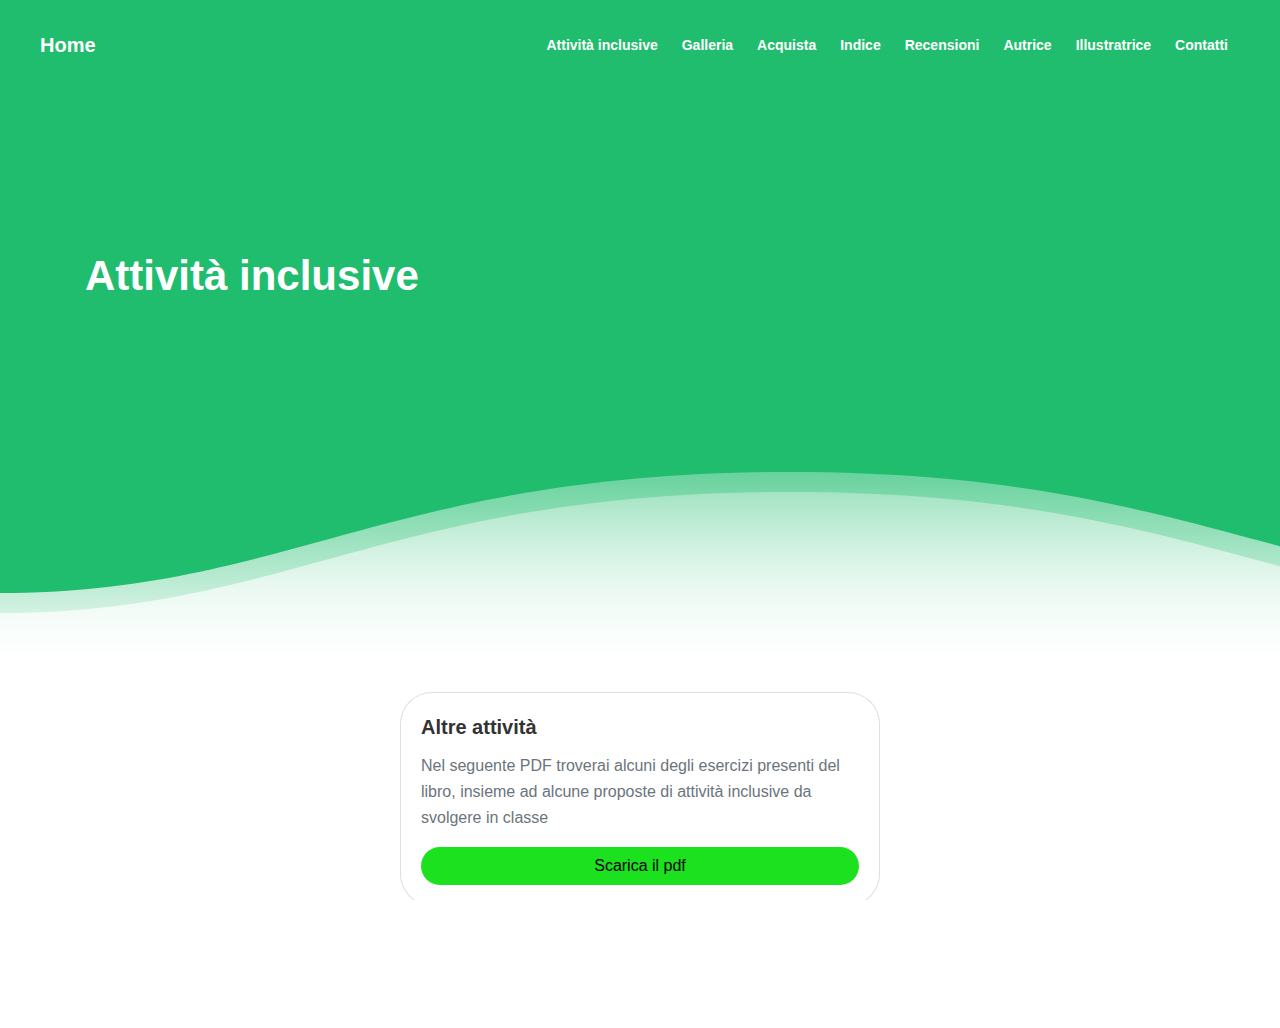
==== commit fe080355: "Add files via upload" ====
--- a/attività.html
+++ b/attività.html
@@ -9,14 +9,12 @@
     <meta property="og:type" content="website">
     <meta property="og:title" content="Ai minimi termini | Attività inclusive">
     <meta property="og:description" content="">
-    <meta property="og:image" content="https://fabrizio-cantalupo.github.io/aiminimitermini/img/anteprima.png">
 
     <!-- tag meta Twitter -->
     <meta name="twitter:card" content="summary_large_image">
     <meta property="twitter:url" content="https://fabrizio-cantalupo.github.io/aiminimitermini/index.html/">
     <meta name="twitter:title" content="Ai minimi termini | Attività inclusive">
     <meta name="twitter:description" content="">
-    <meta name="twitter:image" content="https://fabrizio-cantalupo.github.io/aiminimitermini/img/anteprima.png">
 
     <!-- tag SEO -->
     <meta name="description" content="Ai minimi termini">
@@ -26,31 +24,69 @@
     <title>Ai minimi termini | Attività inclusive</title>
     
     <!-- inizio stili -->
-    <ol id="StyleContent"></ol>
-
-    <script>
-    $("#StyleContent").load("/aiminimitermini/layout/LAYOUT_stili.html");
-    </script>
-    <!-- stili -->
-	
-    <!-- script layout -->
-    <script src="js/prova.js"></script>
+    <link href="css/bootstrap.css" rel="stylesheet">
+    <link href="css/styles.css" rel="stylesheet">
+    <link rel="icon" href="img/favicon.png">
+    <!-- fine stili -->	
 
 </head>
 <body data-spy="scroll" data-target=".fixed-top">
 
     <!-- inizio navigazione -->
-    <ol id="NavContent"></ol>
- 
-	<script>
-	$("#NavContent").load("/aiminimitermini/layout/LAYOUT_navigazione.html");
-	</script>
+    <nav class="navbar navbar-expand-lg fixed-top navbar-dark" style="background-color: #20bd6e">
+        <div class="container">
+
+            <!-- link home -->
+            <a class="navbar-brand no-line" href="index.html">Home</a> 
+
+            <button class="navbar-toggler p-0 border-0" type="button" data-toggle="offcanvas">
+                <span class="navbar-toggler-icon"></span>
+            </button>
+
+            <div class="navbar-collapse offcanvas-collapse" id="navbarsExampleDefault" style="background-color: #20bd6e">
+                <ul class="navbar-nav ml-auto">
+                    <li class="nav-item">
+                        <a class="nav-link page-scroll" href="attività.html">Attività inclusive</a>
+                    </li>
+
+                    <li class="nav-item">
+                        <a class="nav-link page-scroll" href="galleria.html">Galleria</a>
+                    </li>
+
+                    <li class="nav-item">
+                        <a class="nav-link page-scroll" href="https://www.amazon.it/Promessi-Sposi-minimi-termini-attività/dp/B09HNN3JGZ" target="_blank">Acquista</a>
+                    </li>
+
+                    <li class="nav-item">
+                        <a class="nav-link page-scroll" href="index.html#indice">Indice</a>
+                    </li>
+
+                    <li class="nav-item">
+                        <a class="nav-link page-scroll" href="index.html#recensioni">Recensioni</a>
+                    </li>
+
+                    <li class="nav-item">
+                        <a class="nav-link page-scroll" href="index.html#autrice">Autrice</a>
+                    </li>
+
+                    <li class="nav-item">
+                        <a class="nav-link page-scroll" href="index.html#illustratrice">Illustratrice</a>
+                    </li>
+
+                    <li class="nav-item">
+                        <a class="nav-link page-scroll" href="index.html#contatti">Contatti</a>
+                    </li>
+                </ul>
+            </div> <!-- fine riduzione navbar -->
+        </div> <!-- fine container -->
+    </nav> <!-- fine navbar -->
     <!-- fine navigazione -->
 
+
     <!-- inizio header -->
-    <div class="header"  style="background-color: #1b981e">
+    <div class="header"  style="background-color: #20bd6e;margin-bottom: 1em;">
         <div class="ocean">
-            <div class="wave" style="background-color: #1b981e;"></div>
+            <div class="wave" style="background-color: #20bd6e;"></div>
             <div class="wave"></div>
         </div>
         <div class="container">
@@ -65,114 +101,37 @@
     </div>
     <!-- fine header -->
 
-    <div style="display: flex;justify-content: center;margin-top: 5em">
-        <h3 style="color: #1b981e">Immagini</h3>
-    </div>
-
-    <div class="container">
-        <p style="text-align: center;margin: 1em;">Le immagini possono essere colorate, ritagliate e utilizzate per creare un cartellone. <br> Alunni più abili possono preparare dei testi da affiancare alle immagini, in cui descrivono le caratteristiche del personaggio, evidenziando parole-chiave:"pauroso", "impulsivo...", a vantaggio dei loro compagni più fragili.</p>
-    </div>
-
-
-    <section class="container-indice">
-        <img src="img/galleria/bravi.jpg" class="w-100 shadow-1-strong rounded" alt="Bravi" loading="lazy">
-            
-        <img src="img/galleria/lucia.jpg" class="w-100 shadow-1-strong rounded" alt="Lucia" loading="lazy">
-    </section>
-
-    <!-- inizio attività -->
-    <!-- pagina 37 -->
-    <div style="display: flex;justify-content: center;margin-top: 5em">
-        <h3 style="color: #1b981e">Esercizio a pagina 27</h3>
-    </div>
-
-    <section class="center">
-        <img src="img/galleria/cartina lombardia.png" class="center" alt="pagina 27">
-    </section>
-
-
-    <div class="container">
-        <p style="text-align: center;margin: 1em;">Lo svolgimento dell'esercizio può essere preceduto da un tour virtuale su Google Maps ai seguenti link:</p>
-    </div>
-    
-    <section class="center">
-        <ul>
-            <li> <a href="https://www.google.com/maps/dir/Lecco,+23900+LC/Milano,+MI/@45.712809,8.9883766,10z/data=!4m14!4m13!1m5!1m1!1s0x478402d32a793355:0x8f7caba70bc80602!2m2!1d9.3976704!2d45.8565698!1m5!1m1!1s0x4786c1493f1275e7:0x3cffcd13c6740e8d!2m2!1d9.189982!2d45.4642035!3e2!5m1!1e4">da Lecco, 23900 LC a Milano, MI</a> </li>
-            <li> <a href="https://www.google.com/maps/dir/Lecco,+23900+LC/Monza,+MB/@45.7201751,9.1812205,11z/data=!3m1!4b1!4m14!4m13!1m5!1m1!1s0x478402d32a793355:0x8f7caba70bc80602!2m2!1d9.3976704!2d45.8565698!1m5!1m1!1s0x4786b9a136505b87:0x11cc7d58ca00449d!2m2!1d9.2744485!2d45.5845001!3e2!5m1!1e4">da Lecco, 23900 LC a Monza, MB</a> </li>
-        </ul>
-    </section>
-
-    <!-- pagina 42 -->
-    <div style="display: flex;justify-content: center;margin-top: 5em">
-        <h3 style="color: #1b981e">Esercizio a pagina 42</h3>
-    </div>
-
-    <div class="container">
-        <p style="text-align: center;margin: 1em;">Alla classe può essere chiesto di riutilizzare le parole per scrivere un paragrafo in un contesto diverso.</p>
-    </div>
-
-    <section class="center">
-        <img src="img/galleria/parole.png" class="center" alt="pagina 42"> 
-    </section>
-
-
-    <!-- pagina 47 -->
-    <div style="display: flex;justify-content: center;margin-top: 5em;margin-bottom: 0;">
-        <h3 style="color: #1b981e">Esercizio a pagina 47</h3>
-    </div>
-    
-    <section class="center">
-        <img src="img/galleria/sequenze.png" class="center" alt="pagina 47">
-    </section>
-    
-    <h5 class="center">L'esercizio può essere proposto alla classe in diverse fasi:</h5>
-    <section class="center">
-        <ol>
-            <li>Prima della lettura del capitolo, allo scopo di attivare le abilità predittive. <br> Chiedere agli alunni di provare a ricostruire le sequenze prima di conoscere il contenuto.</li>
-            <li>Dopo la lettura, gli alunni verificano e discutono tra loro e/o con l'insegnante sull'ordine delle sequenze.</li>
-            <li>Agli alunni viene chiesto di scrivere un paragrafo per ciascuna sequenza.</li>
-            <li>Dopo la correzione, l'insegnante può anche far leggere ad alta voce la storia raccontata dai compagni all'alunno più fragile.</li>
-        </ol>
-    </section>
-
-    <!-- pagina 54 -->
-    <div style="display: flex;justify-content: center;margin-top: 5em">
-        <h3 style="color: #1b981e">Esercizio a pagina 54</h3>
-    </div>
-    
-    <div class="container">
-        <p style="text-align: center;margin: 1em;">Agli alunni può essere assegnato il compito di scrivere una lettera ad uno dei personaggi del romanzo.</p>
-    </div>
-
-    <section class="center">
-        <img src="img/galleria/lettera.png" alt="pagina 54" class="center"> 
-    </section> 
-
-    <!-- fine attività -->
+        <!-- inizio carta -->
+        <div class="card">
+            <div class="card-body">
+                <h5 class="card-title">Altre attività</h5>
+                <p class="card-text">Nel seguente PDF troverai alcuni degli esercizi presenti del libro, insieme ad alcune proposte di attività inclusive da svolgere in classe</p>
+                <a href="attività.pdf" class="btn">Scarica il pdf</a>
+            </div>
+        </div>
+        <!-- fine carta -->
 
     <!-- inizio copyright -->
-    <ol id="BottomContent"></ol>
+    <footer>
+        <div class="copyright bg-gray">
+            <div class="container">
+                <div class="row">
+                    <div class="col-lg-12">
+                        <p class="p-small">Copyright © Valetina Milazzo</p>
+                    </div>
+                </div>
 
-    <script>
-    $("#BottomContent").load("/aiminimitermini/layout/LAYOUT_bottom.html");
-    </script>
-    <!-- fine copyright -->	
+                <div class="row">
+                    <div class="col-lg-12">
+                        <p class="p-small">Sito a cura di: <a href="https://github.com/fabrizio-cantalupo">Fabrizio Cantalupo</a></p>
+                    </div>
+                </div>
+            </div>
+        </div>
+    </footer>
+    <!-- fine copyright --> 
         
-    <!-- inizio script -->
-    <!-- jQuery per i plugin JavaScript di Bootstrap -->
-    <!-- <script src="https://cdn.jsdelivr.net/npm/bootstrap@5.1.3/dist/js/bootstrap.bundle.min.js" integrity="sha384-ka7Sk0Gln4gmtz2MlQnikT1wXgYsOg+OMhuP+IlRH9sENBO0LRn5q+8nbTov4+1p" crossorigin="anonymous"></script> -->
     <script src="js/jquery.min.js"></script>
-
-    <!-- Bootstrap -->
-    <!-- <script src="js/bootstrap.min.js"></script> -->
-    
-    <!-- jQuery Easing for smooth scrolling between anchors -->
-    <!-- <script src="js/jquery.easing.min.js"></script> -->
-    
-    <!-- Swiper for image and text sliders -->
-    <!-- <script src="js/swiper.min.js"></script> -->
-
-    <!-- script personalizzato -->
     <script src="js/scripts.js"></script>
 </body>
 </html>
--- a/css/styles.css
+++ b/css/styles.css
@@ -0,0 +1,1343 @@
+/* Description: Master CSS file */
+
+/*****************************************
+Table Of Contents:
+
+- General Styles
+- Navigation
+- Header
+- Statement
+- Details 1
+- Details Lightbox
+- Details 2
+- Features
+- About
+- Statistics
+- Invitation
+- Contact
+- Footer
+- Copyright
+- Back To Top Button 
+- Extra Pages
+- Media Queries
+******************************************/
+
+/*****************************************
+Colors:
+- Backgrounds, headings text - navy blue #1b1e7b
+- Backgrounds - light gray 
+- Buttons, icons - blue  #1be11e
+- Body text - dark gray #6b747b
+******************************************/
+
+
+/**************************/
+/*     General Styles     */
+/**************************/
+body,
+html {
+    width: 100%;
+	height: 100%;
+	max-width: 100%;
+	overflow-x: hidden;
+}
+
+body, p {
+	color: #6b747b; 
+	font: 400 1rem/1.625rem "Open Sans", sans-serif;
+}
+
+h1 {
+	color: #333333;
+	font: 600 2.5rem/3.25rem "Clear Sans", sans-serif;
+}
+
+h2 {
+	color: #1b1e7b;
+	font: 600 2.125rem/2.75rem "Clear Sans", sans-serif;
+}
+
+h3 {
+	color: #1b1e7b;
+	font: 600 1.75rem/2.375rem "Clear Sans", sans-serif;
+}
+
+h4 {
+	color: #1b1e7b;
+	font: 600 1.5rem/2.125rem "Clear Sans", sans-serif;
+}
+
+h5 {
+	color: #333333;
+	font: 600 1.25rem/1.75rem "Clear Sans", sans-serif;
+}
+
+h6 {
+	color: #333333;
+	font: 600 1rem/1.5rem "Clear Sans", sans-serif;
+}
+
+.p-large {
+	font-size: 1.125rem;
+	line-height: 1.75rem;
+}
+
+.p-small {
+	font-size: 0.875rem;
+	line-height: 1.5rem;
+}
+
+.testimonial-text {
+	font-style: italic;
+}
+
+.testimonial-author {
+	font: 500 1rem/1.5rem "Clear Sans", sans-serif;
+}
+
+.li-space-lg li {
+	margin-bottom: 0.5rem;
+}
+
+a {
+	color: #6b747b;
+	text-decoration: underline;
+}
+
+a:hover {
+	color: #6b747b;
+	text-decoration: underline;
+}
+
+.no-line {
+	text-decoration: none;
+}
+
+.no-line:hover {
+	text-decoration: none;
+}
+
+.blue {
+	color:  #026cfe;
+}
+
+.bg-gray {
+	background-color: #F2FDF3;
+}
+
+.frame-decoration {
+	width: 100%;
+	height: 44px;
+}
+
+.heading-decoration {
+	display: block;
+	width: 5.75rem;
+	height: 0.75rem;
+	margin-right: auto;
+	margin-left: auto;
+}
+
+.btn-solid-reg {
+	display: inline-block;
+	padding: 1.375rem 2.25rem 1.375rem 2.25rem;
+	border: 1px solid  #1be11e;
+	border-radius: 32px;
+	background-color:  #1be11e;
+	color: #ffffff;
+	font-weight: 600;
+	font-size: 0.875rem;
+	line-height: 0;
+	text-decoration: none;
+	transition: all 0.2s;
+}
+
+.btn-solid-reg:hover {
+	border: 1px solid  #1be11e;
+	background-color: transparent;
+	color:  #1be11e;
+	text-decoration: none;
+}
+
+.btn-solid-lg {
+	display: inline-block;
+	padding: 1.5rem 2.5rem 1.5rem 2.5rem;
+	border: 1px solid  #1be11e;
+	border-radius: 32px;
+	background-color:  #1be11e;
+	color: #ffffff;
+	font-weight: 600;
+	font-size: 0.875rem;
+	line-height: 0;
+	text-decoration: none;
+	transition: all 0.2s;
+}
+
+.btn-solid-lg:hover {
+	border: 1px solid  #1be11e;
+	background-color: transparent;
+	color:  #1be11e;
+	text-decoration: none;
+}
+
+.btn-outline-reg {
+	display: inline-block;
+	padding: 1.375rem 2.25rem 1.375rem 2.25rem;
+	border: 1px solid #ed832b;
+	border-radius: 32px;
+	background-color: transparent;
+	color: #ed832b;
+	font-weight: 600;
+	font-size: 0.875rem;
+	line-height: 0;
+	text-decoration: none;
+	transition: all 0.2s;
+}
+
+.btn-outline-reg:hover {
+	border: 1px solid #ed832b;
+	background-color: #ed832b;
+	color: #ffffff;
+	text-decoration: none;
+}
+
+.btn-outline-lg {
+	display: inline-block;
+	padding: 1.5rem 2.5rem 1.5rem 2.5rem;
+	border: 1px solid #ed832b;
+	border-radius: 32px;
+	background-color: transparent;
+	color: #ed832b;
+	font-weight: 600;
+	font-size: 0.875rem;
+	line-height: 0;
+	text-decoration: none;
+	transition: all 0.2s;
+}
+
+.btn-outline-lg:hover {
+	border: 1px solid #ed832b;
+	background-color: #ed832b;
+	color: #ffffff;
+	text-decoration: none;
+}
+
+.btn-outline-sm {
+	display: inline-block;
+	padding: 1rem 1.5rem 1rem 1.5rem;
+	border: 1px solid #ed832b;
+	border-radius: 32px;
+	background-color: transparent;
+	color: #ed832b;
+	font-weight: 600;
+	font-size: 0.875rem;
+	line-height: 0;
+	text-decoration: none;
+	transition: all 0.2s;
+}
+
+.btn-outline-sm:hover {
+	border: 1px solid #ed832b;
+	background-color: #ed832b;
+	color: #ffffff;
+	text-decoration: none;
+}
+
+.form-group {
+	position: relative;
+	margin-bottom: 1.25rem;
+}
+
+.form-group.has-error.has-danger {
+	margin-bottom: 0.625rem;
+}
+
+.form-group.has-error.has-danger .help-block.with-errors ul {
+	margin-top: 0.375rem;
+}
+
+.label-control {
+	position: absolute;
+	top: 0.875rem;
+	left: 1.375rem;
+	color: #7d838a;
+	opacity: 1;
+	font-size: 0.875rem;
+	line-height: 1.375rem;
+	cursor: text;
+	transition: all 0.2s ease;
+}
+
+.form-control-input:focus + .label-control,
+.form-control-input.notEmpty + .label-control,
+.form-control-textarea:focus + .label-control,
+.form-control-textarea.notEmpty + .label-control {
+	top: 0.125rem;
+	color: #6b747b;
+	opacity: 1;
+	font-size: 0.75rem;
+	font-weight: 700;
+}
+
+.form-control-input,
+.form-control-select {
+	display: block; /* needed for proper display of the label in Firefox, IE, Edge */
+	width: 100%;
+	padding-top: 1.125rem;
+	padding-bottom: 0.125rem;
+	padding-left: 1.3125rem;
+	border: 1px solid #cbcbd1;
+	border-radius: 4px;
+	background-color: #ffffff;
+	color: #6b747b;
+	font-size: 0.875rem;
+	line-height: 1.875rem;
+	transition: all 0.2s;
+	-webkit-appearance: none; /* removes inner shadow on form inputs on ios safari */
+}
+
+.form-control-select {
+	padding-top: 0.5rem;
+	padding-bottom: 0.5rem;
+	height: 3.25rem;
+	color: #7d838a;
+}
+
+select {
+    /* you should keep these first rules in place to maintain cross-browser behavior */
+    -webkit-appearance: none;
+	-moz-appearance: none;
+	-ms-appearance: none;
+    -o-appearance: none;
+    appearance: none;
+    background-image: url('../img/down-arrow.png');
+    background-position: 96% 50%;
+    background-repeat: no-repeat;
+    outline: none;
+}
+
+.form-control-textarea {
+	display: block; /* used to eliminate a bottom gap difference between Chrome and IE/FF */
+	width: 100%;
+	height: 14rem; /* used instead of html rows to normalize height between Chrome and IE/FF */
+	padding-top: 1.5rem;
+	padding-left: 1.3125rem;
+	border: 1px solid #cbcbd1;
+	border-radius: 4px;
+	background-color: #ffffff;
+	color: #6b747b;
+	font-size: 0.875rem;
+	line-height: 1.5rem;
+	transition: all 0.2s;
+}
+
+.form-control-input:focus,
+.form-control-select:focus,
+.form-control-textarea:focus {
+	border: 1px solid #a1a1a1;
+	outline: none; /* Removes blue border on focus */
+}
+
+.form-control-input:hover,
+.form-control-select:hover,
+.form-control-textarea:hover {
+	border: 1px solid #a1a1a1;
+}
+
+.checkbox {
+	font-size: 0.75rem;
+	line-height: 1.25rem;
+}
+
+input[type='checkbox'] {
+	vertical-align: -10%;
+	margin-right: 0.5rem;
+}
+
+.form-control-submit-button {
+	display: inline-block;
+	width: 100%;
+	height: 3.25rem;
+	border: 1px solid  #1be11e;
+	border-radius: 2rem;
+	background-color:  #1be11e;
+	color: #ffffff;
+	font-weight: 600;
+	font-size: 0.875rem;
+	line-height: 0;
+	cursor: pointer;
+	transition: all 0.2s;
+}
+
+.form-control-submit-button:hover {
+	border: 1px solid #1be11e;
+	background-color: transparent;
+}
+
+/* Fade-move Animation For Details Lightbox - Magnific Popup */
+/* at start */
+.my-mfp-slide-bottom .zoom-anim-dialog {
+	opacity: 0;
+	transition: all 0.2s ease-out;
+	-webkit-transform: translateY(-1.25rem) perspective(37.5rem) rotateX(10deg);
+	-ms-transform: translateY(-1.25rem) perspective(37.5rem) rotateX(10deg);
+	transform: translateY(-1.25rem) perspective(37.5rem) rotateX(10deg);
+}
+
+/* animate in */
+.my-mfp-slide-bottom.mfp-ready .zoom-anim-dialog {
+	opacity: 1;
+	-webkit-transform: translateY(0) perspective(37.5rem) rotateX(0); 
+	-ms-transform: translateY(0) perspective(37.5rem) rotateX(0); 
+	transform: translateY(0) perspective(37.5rem) rotateX(0); 
+}
+
+/* animate out */
+.my-mfp-slide-bottom.mfp-removing .zoom-anim-dialog {
+	opacity: 0;
+	-webkit-transform: translateY(-0.625rem) perspective(37.5rem) rotateX(10deg); 
+	-ms-transform: translateY(-0.625rem) perspective(37.5rem) rotateX(10deg); 
+	transform: translateY(-0.625rem) perspective(37.5rem) rotateX(10deg); 
+}
+
+/* dark overlay, start state */
+.my-mfp-slide-bottom.mfp-bg {
+	opacity: 0;
+	transition: opacity 0.2s ease-out;
+}
+
+/* animate in */
+.my-mfp-slide-bottom.mfp-ready.mfp-bg {
+	opacity: 0.8;
+}
+/* animate out */
+.my-mfp-slide-bottom.mfp-removing.mfp-bg {
+	opacity: 0;
+}
+/* end of fade-move animation for details lightbox - magnific popup */
+
+
+/**********************/
+/*     Navigation     */
+/**********************/
+.navbar {
+	background-color: #1b1e7b;
+	font-weight: 600;
+	font-size: 0.875rem;
+	line-height: 0.875rem;
+	box-shadow: 0 1px 6px 0 rgba(0, 0, 0, 0.025);
+}
+
+.navbar .navbar-brand {
+	padding-top: 0.25rem;
+	padding-bottom: 0.25rem;
+	transition: all 0.2s ease;
+}
+
+.navbar .logo-image img {
+    width: 150px;
+	height: 24px;
+}
+
+.navbar .logo-text {
+	color: #ffffff;
+	font-weight: 600;
+	font-size: 2rem;
+	line-height: 1rem;
+	text-decoration: none;
+}
+
+.offcanvas-collapse {
+	position: fixed;
+	top: 3rem; /* adjusts the height between the top of the page and the offcanvas menu */
+	bottom: 0;
+	left: 100%;
+	width: 100%;
+	padding-right: 1rem;
+	padding-left: 1rem;
+	overflow-y: auto;
+	visibility: hidden;
+	background-color: #1b1e7b;
+	transition: visibility .3s ease-in-out, -webkit-transform .3s ease-in-out;
+	transition: transform .3s ease-in-out, visibility .3s ease-in-out;
+	transition: transform .3s ease-in-out, visibility .3s ease-in-out, -webkit-transform .3s ease-in-out;
+}
+
+.offcanvas-collapse.open {
+	visibility: visible;
+	-webkit-transform: translateX(-100%);
+	transform: translateX(-100%);
+}
+
+.navbar .navbar-nav {
+	margin-top: 0.75rem;
+	margin-bottom: 0.5rem;
+}
+
+.navbar .nav-item .nav-link {
+	padding-top: 0.625rem;
+	padding-bottom: 0.625rem;
+	color: #fff;
+	text-decoration: none;
+	transition: all 0.2s ease;
+}
+
+.navbar .nav-item.dropdown.show .nav-link,
+.navbar .nav-item .nav-link:hover,
+.navbar .nav-item .nav-link.active .navbar-brand:hover {
+	color: #BEBBBB;
+}
+
+.navbar .social-icons {
+	display: block;
+}
+
+.navbar .fa-stack {
+	width: 2em;
+	margin-top: 0.25rem;
+	margin-right: 0.25rem;
+	font-size: 0.75rem;
+}
+
+.navbar .fa-stack-2x {
+	color:  #1be11e;
+	transition: all 0.2s ease;
+}
+
+.navbar .fa-stack-1x {
+	color: #ffffff;
+	transition: all 0.2s ease;
+}
+
+.navbar .fa-stack:hover .fa-stack-2x {
+	color: #ffffff;
+}
+
+.navbar .fa-stack:hover .fa-stack-1x {
+	color:  #1be11e;
+}
+
+.navbar .navbar-toggler {
+	padding: 0;
+	border: none;
+	font-size: 1.25rem;
+}
+
+
+/*****************/
+/*    Header     */
+/*****************/
+.header {
+	position: relative;
+	overflow: hidden;
+	padding-top: 6rem;
+	padding-bottom: 17rem;
+	background: #1b1e7b;
+}
+
+.header .text-container {
+	margin-bottom: 4rem;
+	text-align: center;
+}
+
+.header .h1-large {
+	margin-bottom: 1.375rem;
+	color: #ffffff;
+}
+
+.header .p-large {
+	margin-bottom: 2rem;
+	color: #ffffff;
+}
+
+.header .ocean { 
+	height: 2%;
+	width: 100%;
+	position: absolute;
+	bottom: 0;
+	left: 0;
+	background: #ffffff;
+}
+
+.header .wave {
+	background: url('../img/onda.svg') repeat-x; 
+	position: absolute;
+	top: -190px;
+	width: 6400px;
+	height: 198px;
+	animation: wave 7s cubic-bezier( 0.36, 0.45, 0.63, 0.53) infinite;
+	transform: translate3d(0, 0, 0);
+}
+
+.header .wave:nth-of-type(2) {
+	top: -170px;
+	animation: wave 7s cubic-bezier( 0.36, 0.45, 0.63, 0.53) -.125s infinite, swell 7s ease -1.25s infinite;
+	opacity: 1;
+}
+  
+/* Wave Animation */
+@keyframes wave {
+	0% {
+		margin-left: 0;
+	}
+	100% {
+		margin-left: -1600px;
+	}
+}
+
+@keyframes swell {
+	0%, 100% {
+		transform: translate3d(0,-25px,0);
+	}
+	50% {
+		transform: translate3d(0,5px,0);
+	}
+}
+/* end of wave animation */
+
+
+/*********************/
+/*     Statement     */
+/*********************/
+.basic-1 {
+	padding-bottom: 3.75rem;
+}
+
+.basic-1 .text-container {
+	text-align: center;
+}
+
+.basic-1 .p-large {
+	margin-bottom: 2.25rem;
+}
+
+.basic-1 img {
+	width: 150px;
+	margin-bottom: 0.75rem;
+	border-radius: 50%;
+}
+
+
+/*********************/
+/*     Details 1     */
+/*********************/
+.basic-2 {
+	padding-top: 3.75rem;
+	padding-bottom: 4.5rem;
+}
+
+.basic-2 .image-container {
+	margin-bottom: 3.75rem;
+}
+
+.basic-2 h2 {
+	margin-bottom: 1.25rem;
+}
+
+.basic-2 .list-unstyled {
+	margin-bottom: 1.625rem;
+}
+
+.basic-2 .list-unstyled .fas {
+	font-size: 0.375rem;
+	line-height: 1.625rem;
+}
+
+.basic-2 .list-unstyled .media-body {
+	margin-left: 0.5rem;
+}
+
+
+/****************************/
+/*     Details Lightbox     */
+/****************************/
+.lightbox-basic {
+	position: relative;
+	max-width: 1150px;
+	margin: 2.5rem auto;
+	padding: 3rem 1rem;
+	background-color: #ffffff;
+	text-align: left;
+}
+
+.lightbox-basic .image-container {
+	margin-bottom: 3rem;
+	text-align: center;
+}
+
+.lightbox-basic .image-container img {
+	border-radius: 8px;
+}
+
+.lightbox-basic h3 {
+	margin-bottom: 0.5rem;
+}
+
+.lightbox-basic hr {
+	width: 44px;
+	margin-top: 0.125rem;
+	margin-bottom: 1rem;
+	margin-left: 0;
+	border-top: 0.125rem solid  #1be11e;
+}
+
+.lightbox-basic h4 {
+	margin-top: 1.75rem;
+	margin-bottom: 0.625rem;
+}
+
+.lightbox-basic .list-unstyled {
+	margin-bottom: 1.5rem;
+}
+
+.lightbox-basic .list-unstyled .fas {
+	color:  #1be11e;
+	font-size: 0.875rem;
+	line-height: 1.75rem;
+}
+
+.lightbox-basic .list-unstyled .media-body {
+	margin-left: 0.625rem;
+}
+
+.lightbox-basic .list-unstyled {
+	margin-bottom: 1.5rem;
+}
+
+/* Action Button */
+.lightbox-basic .btn-solid-reg.mfp-close {
+	position: relative;
+	width: auto;
+	height: auto;
+	color: #ffffff;
+	opacity: 1;
+	font-family: "Open Sans";
+}
+
+.lightbox-basic .btn-solid-reg.mfp-close:hover {
+	color:  #1be11e;
+}
+/* end of action Button */
+
+/* Back Button */
+.lightbox-basic .btn-outline-reg.mfp-close.as-button {
+	position: relative;
+	display: inline-block;
+	width: auto;
+	height: auto;
+	margin-left: 0.375rem;
+	padding: 1.375rem 2.25rem 1.375rem 2.25rem;
+	border: 1px solid #6b747b;
+	background-color: transparent;
+	color: #6b747b;
+	opacity: 1;
+	font-family: "Open Sans";
+}
+
+.lightbox-basic .btn-outline-reg.mfp-close.as-button:hover {
+	background-color: #6b747b;
+	color: #ffffff;
+}
+/* end of back button */
+
+/* Close X Button */
+.lightbox-basic button.mfp-close.x-button {
+	position: absolute;
+	top: -0.125rem;
+	right: -0.125rem;
+	width: 44px;
+	height: 44px;
+	color: #555555;
+}
+/* end of close x button */
+
+
+/*********************/
+/*     Details 2     */
+/*********************/
+.basic-3 {
+	padding-top: 4.5rem;
+	padding-bottom: 4.5rem;
+}
+
+.basic-3 h2 {
+	margin-bottom: 1.25rem;
+}
+
+.basic-3 .text-container {
+	margin-bottom: 4rem;
+}
+
+.basic-3 .list-unstyled {
+	margin-bottom: 1.625rem;
+}
+
+.basic-3 .list-unstyled .fas {
+	font-size: 0.375rem;
+	line-height: 1.625rem;
+}
+
+.basic-3 .list-unstyled .media-body {
+	margin-left: 0.5rem;
+}
+
+
+/********************/
+/*     Features     */
+/********************/
+.basic-4 {
+	padding-top: 4.5rem;
+	padding-bottom: 2.5rem;
+}
+
+.basic-4 .fas {
+	margin-bottom: 1.5rem;
+	color:  #1be11e;
+	font-size: 3.25rem;
+}
+
+.basic-4 .text-box {
+	margin-bottom: 3rem;
+	padding: 2.5rem 1rem 1.125rem 1rem;
+	border-radius: 10px;
+}
+
+
+/*****************/
+/*     About     */
+/*****************/
+.basic-5 {
+	padding-top: 3rem;
+	padding-bottom: 3rem;
+}
+
+.basic-5 .text-container {
+	margin-bottom: 3rem;
+}
+
+.basic-5 h2 {
+	margin-bottom: 1.25rem;
+}
+
+.basic-5 .image-container {
+	margin-bottom: 3rem;
+}
+
+
+/**********************/
+/*     Statistics     */
+/**********************/
+.counter {
+	padding-top: 2rem;
+	padding-bottom: 3.5rem;
+	text-align: center;
+}
+
+.counter #counter {
+	margin-bottom: 0.75rem;
+}
+
+.counter #counter .cell {
+	display: inline-block;
+	width: 124px;
+	margin-right: 1.5rem;
+	margin-bottom: 3.5rem;
+	margin-left: 1.5rem;
+	vertical-align: top;
+}
+
+.counter #counter .counter-value {
+	color: #1b1e7b;
+	font-weight: 700;
+	font-size: 3.25rem;
+	line-height: 3.75rem;
+	vertical-align: middle;
+}
+
+.counter #counter .counter-info {
+	margin-bottom: 0;
+	font-size: 0.875rem;
+	vertical-align: middle;
+}
+
+
+/**********************/
+/*     Invitation     */
+/**********************/
+.basic-6 {
+	text-align: center;
+}
+
+.basic-6 .text-container {
+	padding: 4rem 1.25rem 4.5rem 1.25rem;
+	border-radius: 10px;
+}
+
+.basic-6 h4 {
+	margin-bottom: 1.625rem;
+}
+
+
+/*******************/
+/*     Contact     */
+/*******************/
+.form-1 {
+	overflow-x: hidden;
+	padding-top: 7.75rem;
+	padding-bottom: 7.25rem;
+}
+
+.form-1 .h2-heading,
+.form-1 .p-heading {
+	text-align: center;
+}
+
+.form-1 .h2-heading {
+	margin-bottom: 0.75rem;
+}
+
+.form-1 .p-heading {
+	margin-bottom: 3.5rem;
+}
+
+.form-1 .form-container {
+	position: relative;
+}
+
+.form-1 .decoration {
+	position: absolute;
+	width: 400px;
+	bottom: -60px;
+	right: -200px;
+}
+
+
+/******************/
+/*     Footer     */
+/******************/
+.footer {
+	padding-top: 5.25rem;
+	padding-bottom: 1rem;
+	text-align: center;
+}
+
+.footer a {
+	text-decoration: none;
+}
+
+.footer .fa-stack {
+	width: 2em;
+	margin-bottom: 1.25rem;
+	margin-right: 0.375rem;
+	font-size: 1.5rem;
+}
+
+.footer .fa-stack .fa-stack-1x {
+    color: #1b1e7b;
+	transition: all 0.2s ease;
+}
+
+.footer .fa-stack .fa-stack-2x {
+	color: #ffffff;
+	transition: all 0.2s ease;
+}
+
+.footer .fa-stack:hover .fa-stack-1x {
+	color: #ffffff;
+}
+
+.footer .fa-stack:hover .fa-stack-2x {
+    color: #1b1e7b;
+}
+
+
+/*********************/
+/*     Copyright     */
+/*********************/
+.copyright {
+	padding-top: 1rem;
+	padding-bottom: 1rem;
+	text-align: center;
+}
+
+.copyright .p-small {
+	color: #92989c;
+	text-align: center;
+}
+
+.copyright a {
+	color: #92989c;
+}
+
+
+/******************************/
+/*     Back To Top Button     */
+/******************************/
+a.back-to-top {
+	position: fixed;
+	z-index: 999;
+	right: 12px;
+	bottom: 12px;
+	display: none;
+	width: 42px;
+	height: 42px;
+	border-radius: 30px;
+	background: #1b1e7b url("../img/up-arrow.png") no-repeat center 47%;
+	background-size: 18px 18px;
+	text-indent: -9999px;
+}
+
+a:hover.back-to-top {
+	background-color:  #1be11e; 
+}
+
+
+/*************************/
+/*     Media Queries     */
+/*************************/	
+/* Min-width 768px */
+@media (min-width: 768px) {
+
+	/* General Styles */
+	.frame-decoration {
+		height: 64px;
+	}
+	/* end of general Styles */
+
+
+	/* Header */
+	.header {
+		padding-top: 8rem;
+	}
+	/* end of header */
+
+
+	/* Features */
+	.basic-4 .text-box {
+		padding-right: 2rem;
+		padding-left: 2rem;
+	}
+	/* end of features */
+
+
+	/* Invitation */
+	.basic-6 h4 {
+		width: 35rem;
+		margin-right: auto;
+		margin-left: auto;
+	}
+	/* end of invitation */
+}
+/* end of min-width 768px */
+
+
+/* Min-width 992px */
+@media (min-width: 992px) {
+	
+	/* General Styles */
+	.h1-large {
+		font-size: 2.625rem;
+		line-height: 3.25rem;
+	}
+
+	.h2-heading {
+		width: 35.25rem;
+		margin-right: auto;
+		margin-left: auto;
+	}
+
+	.p-heading {
+		width: 42.5rem;
+		margin-right: auto;
+		margin-left: auto;
+	}
+
+	.frame-decoration {
+		height: 96px;
+	}
+	/* end of general styles */
+
+
+	/* Navigation */
+	.navbar {
+		padding-top: 1.75rem;
+		background-color: transparent;
+		box-shadow: none;
+		transition: all 0.2s;
+	}
+
+	.navbar.top-nav-collapse {
+		padding-top: 0.625rem;
+		padding-bottom: 0.625rem;
+		background-color: #1b1e7b;
+		box-shadow: 0 3px 6px 0 rgba(0, 0, 0, 0.025);
+	}
+
+	.offcanvas-collapse {
+		position: static;
+		top: auto;
+		bottom: auto;
+		left: auto;
+		width: auto;
+		padding-right: 0;
+		padding-left: 0;
+		background-color: transparent;
+		overflow-y: visible;
+		visibility: visible;
+	}
+
+	.offcanvas-collapse.open {
+		-webkit-transform: none;
+		transform: none;
+	}
+
+	.navbar .navbar-nav {
+		margin-top: 0;
+		margin-bottom: 0;
+	}
+	
+	.navbar .nav-item .nav-link {
+		padding-right: 0.75rem;
+		padding-left: 0.75rem;
+	}
+
+	.navbar .social-icons {
+		margin-left: 0.5rem;
+	}
+	
+	.navbar .fa-stack {
+		margin-top: 0;
+		margin-right: 0;
+		margin-left: 0.25rem;
+	}
+
+	/* end of navigation */
+	
+
+	/* Header */
+	.header {
+		padding-top: 10rem;
+		padding-bottom: 19rem;
+	}
+
+	.header .text-container {
+		margin-bottom: 0;
+		text-align: left;
+	}
+	/* end of header */
+
+
+	/* Statement */
+	.basic-1 .text-container {
+		width: 760px;
+		margin-right: auto;
+		margin-left: auto;
+	}
+	/* end of statement */
+
+
+	/* Details 1 */
+	.basic-2 .image-container {
+		margin-bottom: 0;
+	}
+	/* end of details 1 */
+
+
+	/* Details Lightbox */
+	.lightbox-basic {
+		padding: 3rem 3rem;
+	}
+
+	.lightbox-basic .image-container {
+		margin-bottom: 0;
+		text-align: left;
+	}
+	/* end of details lightbox */
+
+
+	/* Details 2 */
+	.basic-3 .text-container {
+		margin-bottom: 0;
+	}
+	/* end of details 2 */
+
+
+	/* About */
+	.basic-5 .text-container {
+		margin-bottom: 0;
+	}
+	
+	.basic-5 .image-container {
+		margin-bottom: 0;
+	}
+	/* end of about */
+
+
+	/* Statistics */
+	.counter {
+		padding-top: 5rem;
+	}
+	/* end of statistics */
+
+
+	/* Invitation */
+	.basic-6 .text-container {
+		padding-top: 6rem;
+		padding-bottom: 6rem;
+	}
+
+	.basic-6 h4 {
+		width: 600px;
+	}
+	/* end of invitation */
+}
+/* end of min-width 992px */
+
+
+/* Min-width 1200px */
+@media (min-width: 1200px) {
+
+	/* General Styles */
+	.frame-decoration {
+		height: 128px;
+	}
+	/* end of general styles */
+
+
+	/* Navigation */
+	.navbar .container {
+		max-width: 100%;
+		padding-right: 1.5rem;
+		padding-left: 1.5rem;
+	}
+	/* end of navigation */
+
+
+	/* Header */
+	.header {
+		padding-top: 12rem;
+		padding-bottom: 22rem;
+	}
+
+	.header .text-container {
+		margin-top: 3.625rem;
+		margin-right: 2.5rem;
+	}
+
+	.header .image-container {
+		margin-left: 2.5rem;
+	}
+	/* end of header */
+
+	/* Details 1 */
+	.basic-2 .image-container {
+		margin-right: 5rem;
+	}
+
+	.basic-2 .text-container {
+		margin-top: 2.75rem;
+	}
+	/* end of details 1 */
+
+
+	/* Details Lightbox */
+	.lightbox-basic .image-container {
+		margin-right: 1.5rem;
+	}
+	/* end of details lightbox */
+
+
+	/* Details 2 */
+	.basic-3 .text-container {
+		margin-top: 2.75rem;
+	}
+
+	.basic-3 .image-container {
+		margin-left: 5rem;
+	}
+	/* end of details 2 */
+
+
+	/* About */
+	.basic-5 .text-container {
+		margin-top: 3.5rem;
+	}
+
+	.basic-5 .image-container {
+		margin-right: 3.5rem;
+		margin-left: 2.5rem;
+	}
+	/* end of about */
+
+
+	/* Statistics */
+	.counter #counter .cell {
+		margin-right: 2.375rem;
+		margin-left: 2.375rem;
+	}
+	/* end of statistics */
+
+
+	/* Contact */
+	form {
+		width: 860px;
+		margin-right: auto;
+		margin-left: auto;
+	}
+
+	.form-1 .decoration {
+		width: 560px;
+		bottom: -80px;
+		right: -200px;
+	}
+	/* end of contact */
+}
+/* end of min-width 1200px */
+
+.star {
+	width: 1em;
+}
+
+.container-indice {
+	display: block;
+	margin-left: auto;
+	margin-right: auto;
+}
+
+@media (min-width: 1501px) {
+	.container-indice {
+		display: flex;
+		width: 40%;
+	}	
+}
+
+@media (max-width: 1500px) {
+	.container-indice {
+		width: 60%;
+	}
+}
+
+@media (max-width: 970px) {
+	.container-indice {
+		width: 80%;
+	}
+}
+
+@media (max-width: 550px) {
+	.container-indice {
+		width: 100%;
+	}
+}
+
+.center {
+	display: flex;
+	justify-content: center;
+	align-items: center;
+}
+
+.center-img {
+	display: block;
+	margin-left: auto;
+	margin-right: auto;
+	width: 40%;
+  }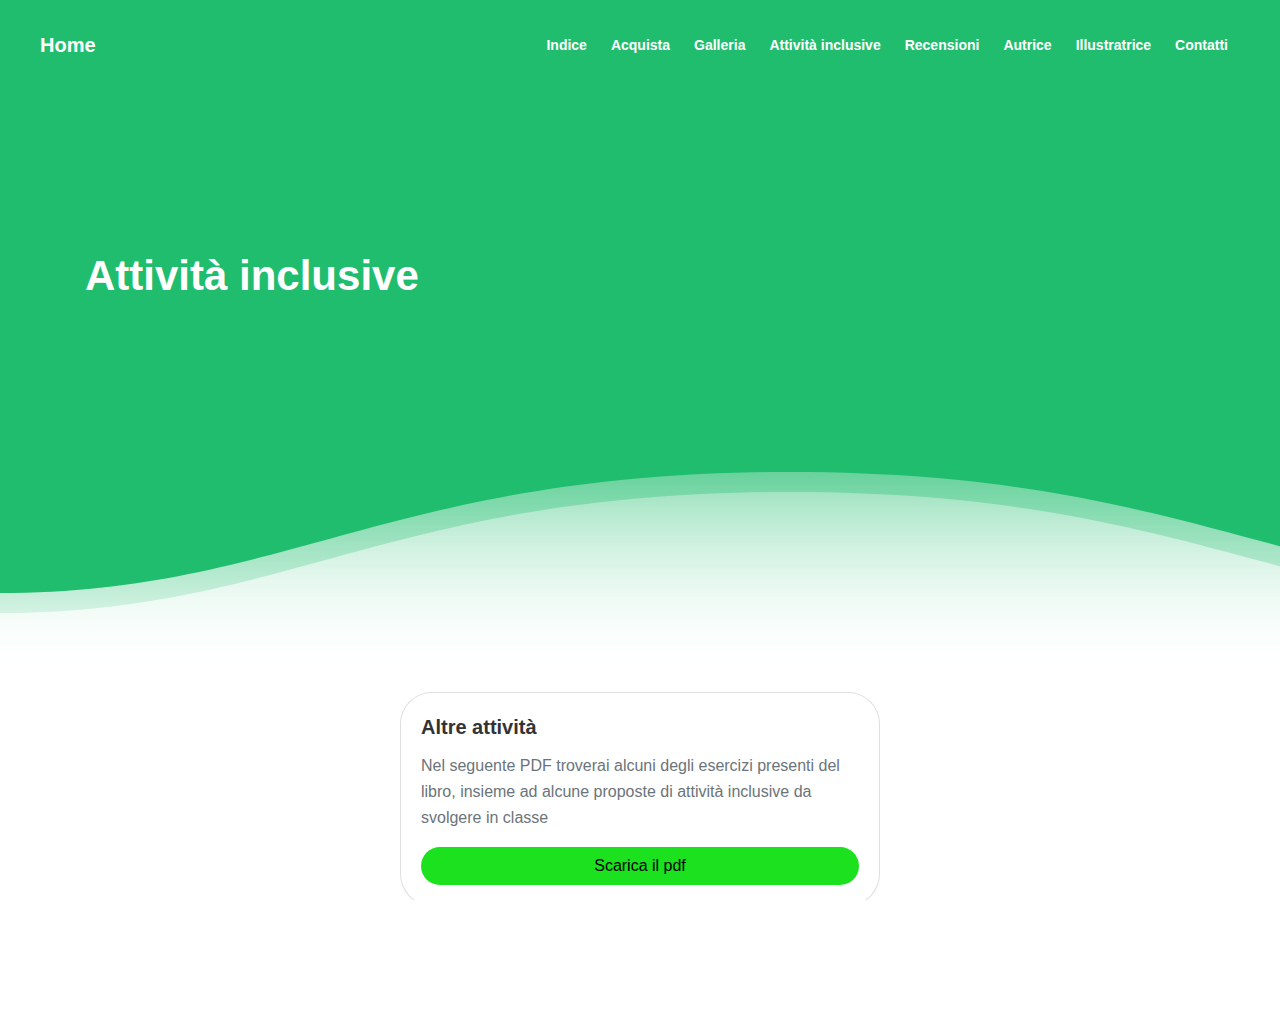
==== commit bea30864: "Update attività.html" ====
--- a/attività.html
+++ b/attività.html
@@ -45,20 +45,20 @@
 
             <div class="navbar-collapse offcanvas-collapse" id="navbarsExampleDefault" style="background-color: #20bd6e">
                 <ul class="navbar-nav ml-auto">
-                    <li class="nav-item">
-                        <a class="nav-link page-scroll" href="attività.html">Attività inclusive</a>
+                    		    <li class="nav-item">
+                        <a class="nav-link page-scroll" href="index.html#indice">Indice</a>
                     </li>
-
-                    <li class="nav-item">
-                        <a class="nav-link page-scroll" href="galleria.html">Galleria</a>
-                    </li>
-
+			
                     <li class="nav-item">
                         <a class="nav-link page-scroll" href="https://www.amazon.it/Promessi-Sposi-minimi-termini-attività/dp/B09HNN3JGZ" target="_blank">Acquista</a>
                     </li>
-
+		    
+		    <li class="nav-item">
+                        <a class="nav-link page-scroll" href="galleria.html">Galleria</a>
+                    </li>
+			
                     <li class="nav-item">
-                        <a class="nav-link page-scroll" href="index.html#indice">Indice</a>
+                        <a class="nav-link page-scroll" href="attività.html">Attività inclusive</a>
                     </li>
 
                     <li class="nav-item">
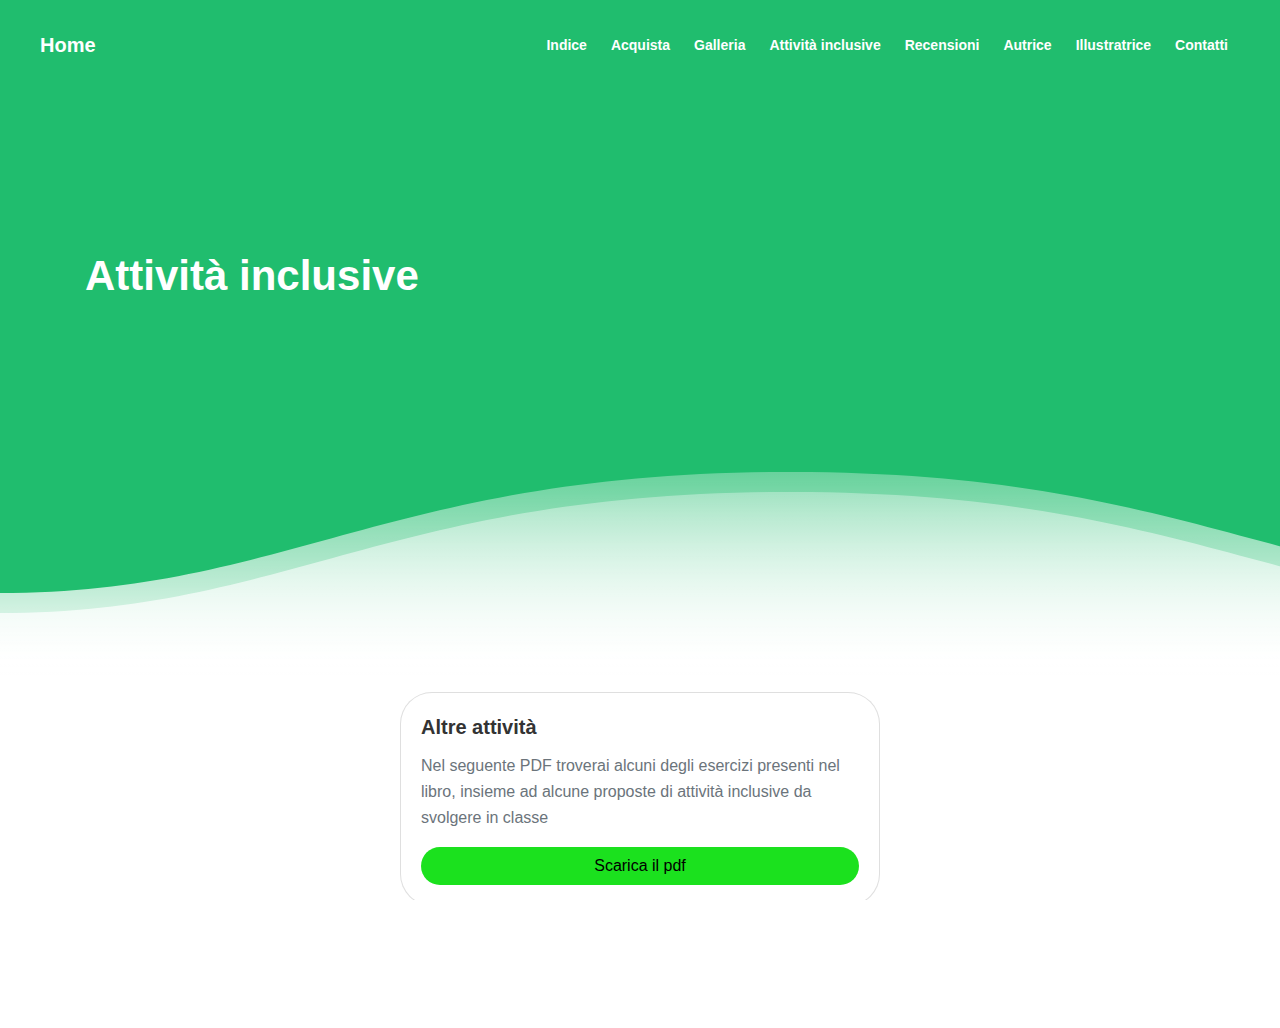
==== commit 7d080d00: "Update attività.html" ====
--- a/attività.html
+++ b/attività.html
@@ -105,7 +105,7 @@
         <div class="card">
             <div class="card-body">
                 <h5 class="card-title">Altre attività</h5>
-                <p class="card-text">Nel seguente PDF troverai alcuni degli esercizi presenti del libro, insieme ad alcune proposte di attività inclusive da svolgere in classe</p>
+                <p class="card-text">Nel seguente PDF troverai alcuni degli esercizi presenti nel libro, insieme ad alcune proposte di attività inclusive da svolgere in classe</p>
                 <a href="attività.pdf" class="btn">Scarica il pdf</a>
             </div>
         </div>
@@ -117,7 +117,7 @@
             <div class="container">
                 <div class="row">
                     <div class="col-lg-12">
-                        <p class="p-small">Copyright © Valetina Milazzo</p>
+                        <p class="p-small">Copyright © Valentina Milazzo</p>
                     </div>
                 </div>
 
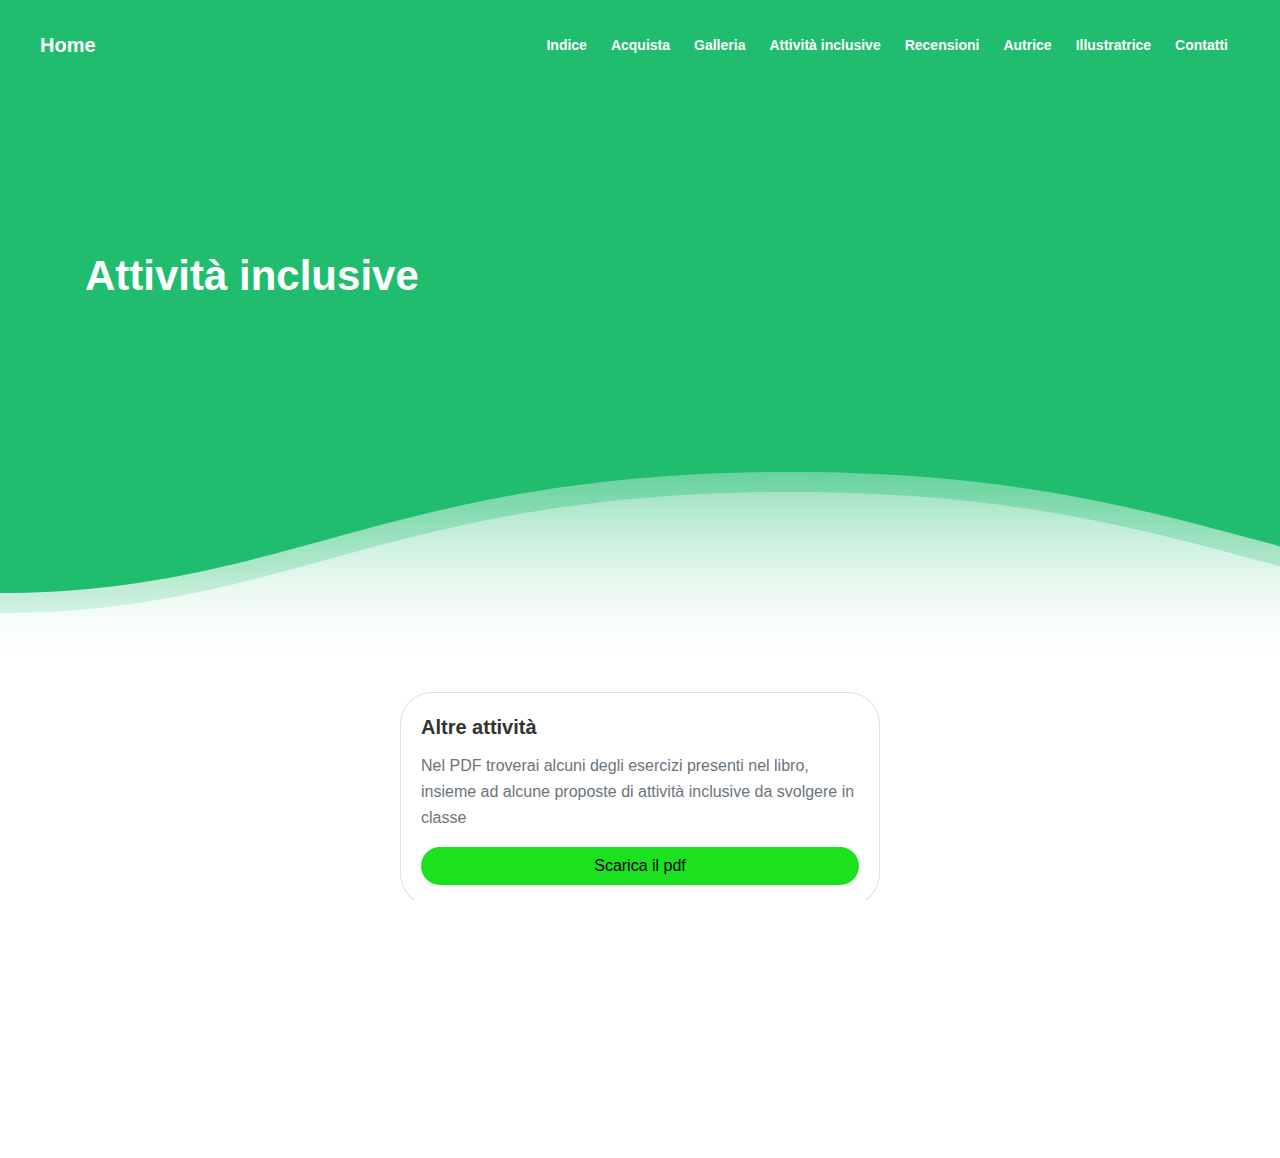
==== commit db0ea69e: "Update attività.html" ====
--- a/attività.html
+++ b/attività.html
@@ -105,12 +105,18 @@
         <div class="card">
             <div class="card-body">
                 <h5 class="card-title">Altre attività</h5>
-                <p class="card-text">Nel seguente PDF troverai alcuni degli esercizi presenti nel libro, insieme ad alcune proposte di attività inclusive da svolgere in classe</p>
+                <p class="card-text">Nel PDF troverai alcuni degli esercizi presenti nel libro, insieme ad alcune proposte di attività inclusive da svolgere in classe</p>
                 <a href="attività.pdf" class="btn">Scarica il pdf</a>
             </div>
         </div>
         <!-- fine carta -->
-
+    <!-- spazio tra carta e copyright -->
+	</br>
+	</br>
+	</br>
+	</br>
+	</br>
+    <!-- fine spazio -->
     <!-- inizio copyright -->
     <footer>
         <div class="copyright bg-gray">
